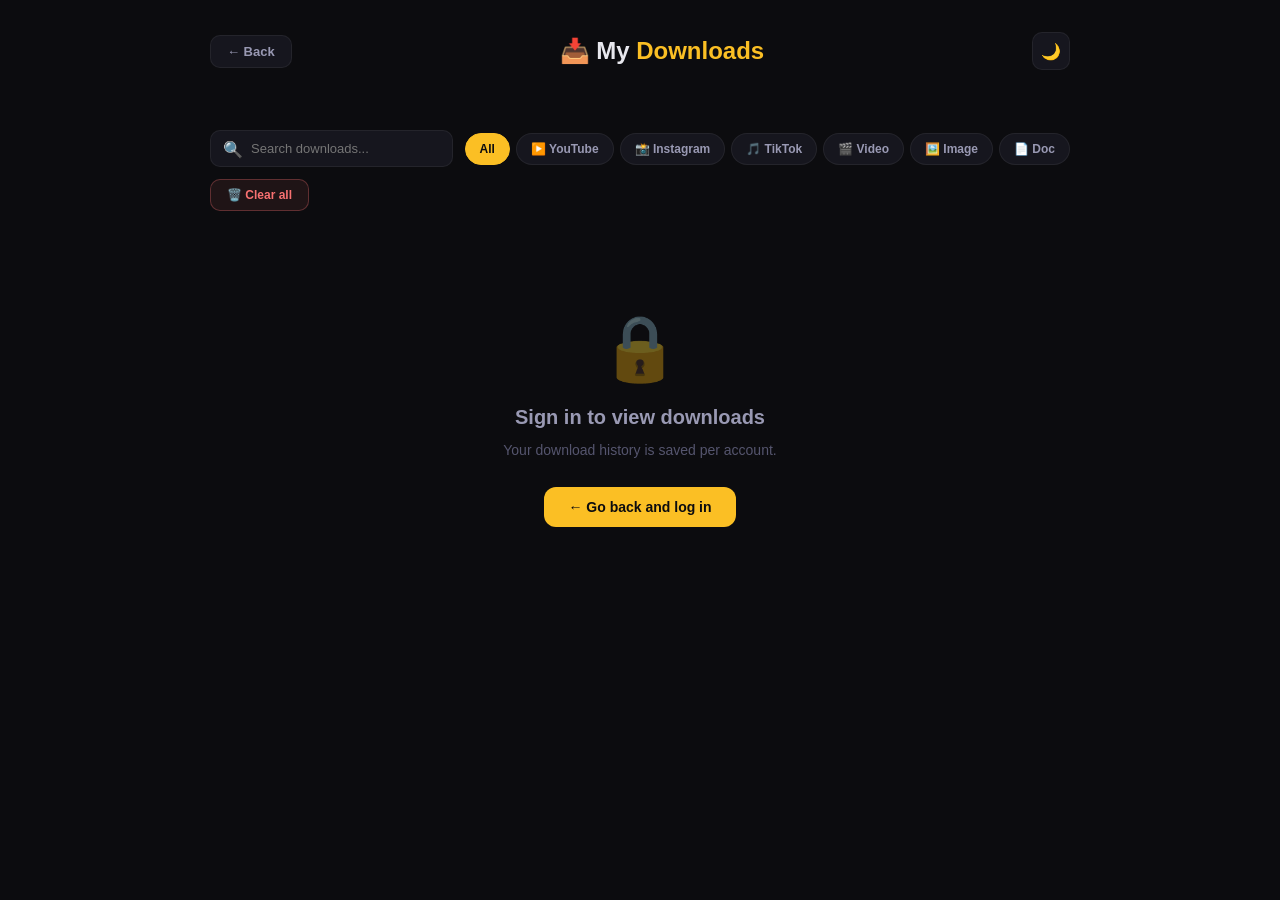
==== frontend/templates/downloads.html @ 3c6f017b "Create downloads.html" ====
<!DOCTYPE html>
<html lang="en" data-theme="dark">
<head>
<meta charset="UTF-8"/>
<meta name="viewport" content="width=device-width, initial-scale=1.0"/>
<title>My Downloads — Smart Media Fetcher</title>
<link rel="preconnect" href="https://fonts.googleapis.com"/>
<link href="https://fonts.googleapis.com/css2?family=Cabinet+Grotesk:wght@400;500;700;800;900&family=JetBrains+Mono:wght@300;400;500&display=swap" rel="stylesheet"/>
<style>
:root{--bg:#0c0c0f;--bg2:#111116;--surface:#16161e;--card:#1a1a24;--border:rgba(255,255,255,0.06);--border-hi:rgba(255,200,70,0.3);--amber:#fbbf24;--amber-dim:rgba(251,191,36,0.12);--blue:#38bdf8;--green:#34d399;--red:#f87171;--text:#e8e8ee;--text-2:#9999b3;--text-3:#55556e;--radius:16px;}
[data-theme="light"]{--bg:#f5f5f8;--bg2:#ebebf0;--surface:#ffffff;--card:#fafafa;--border:rgba(0,0,0,0.08);--text:#1a1a2e;--text-2:#555570;--text-3:#aaaacc;}
*{margin:0;padding:0;box-sizing:border-box;}
body{background:var(--bg);color:var(--text);font-family:'Cabinet Grotesk',sans-serif;min-height:100vh;}
.wrapper{max-width:900px;margin:0 auto;padding:32px 20px;}
.page-header{display:flex;align-items:center;justify-content:space-between;margin-bottom:32px;}
.back-btn{display:flex;align-items:center;gap:8px;padding:8px 16px;border-radius:10px;border:1px solid var(--border);background:var(--surface);color:var(--text-2);cursor:pointer;font-size:13px;font-weight:600;font-family:'Cabinet Grotesk',sans-serif;text-decoration:none;transition:all 0.2s;}
.back-btn:hover{border-color:var(--amber);color:var(--amber);}
.page-title{font-size:24px;font-weight:800;}
.page-title span{color:var(--amber);}
.theme-btn{width:38px;height:38px;border-radius:10px;border:1px solid var(--border);background:var(--surface);color:var(--text-2);cursor:pointer;display:grid;place-items:center;font-size:16px;transition:all 0.2s;}
.theme-btn:hover{border-color:var(--amber);}
.stats-grid{display:grid;grid-template-columns:repeat(4,1fr);gap:12px;margin-bottom:28px;}
.stat-card{background:var(--card);border:1px solid var(--border);border-radius:var(--radius);padding:20px;text-align:center;transition:border-color 0.2s;}
.stat-card:hover{border-color:var(--border-hi);}
.stat-num{font-size:28px;font-weight:900;color:var(--amber);}
.stat-label{font-size:12px;color:var(--text-2);margin-top:4px;font-weight:600;}
.stat-icon{font-size:20px;margin-bottom:8px;}
.toolbar{display:flex;align-items:center;gap:12px;margin-bottom:20px;flex-wrap:wrap;}
.search-wrap{flex:1;min-width:200px;position:relative;}
.search-input{width:100%;padding:10px 14px 10px 40px;background:var(--surface);border:1px solid var(--border);border-radius:10px;color:var(--text);font-size:13px;font-family:'Cabinet Grotesk',sans-serif;outline:none;transition:border-color 0.2s;}
.search-input:focus{border-color:var(--amber);}
.search-icon{position:absolute;left:13px;top:50%;transform:translateY(-50%);color:var(--text-3);}
.filter-group{display:flex;gap:6px;flex-wrap:wrap;}
.filter-btn{padding:8px 14px;border-radius:100px;font-size:12px;font-weight:600;border:1px solid var(--border);background:var(--surface);color:var(--text-2);cursor:pointer;transition:all 0.2s;font-family:'Cabinet Grotesk',sans-serif;}
.filter-btn:hover{border-color:var(--amber);color:var(--amber);}
.filter-btn.active{background:var(--amber);border-color:var(--amber);color:#0c0c0f;}
.clear-btn{padding:8px 16px;border-radius:10px;font-size:12px;font-weight:600;border:1px solid rgba(248,113,113,0.3);background:rgba(248,113,113,0.08);color:var(--red);cursor:pointer;transition:all 0.2s;font-family:'Cabinet Grotesk',sans-serif;}
.clear-btn:hover{background:rgba(248,113,113,0.15);}
.dl-list{display:flex;flex-direction:column;gap:10px;}
.dl-card{background:var(--card);border:1px solid var(--border);border-radius:var(--radius);padding:16px 20px;display:flex;align-items:center;gap:16px;transition:all 0.2s;cursor:pointer;}
.dl-card:hover{border-color:var(--border-hi);transform:translateY(-1px);}
.dl-icon{width:48px;height:48px;border-radius:12px;background:var(--surface);border:1px solid var(--border);display:grid;place-items:center;font-size:22px;flex-shrink:0;}
.dl-info{flex:1;min-width:0;}
.dl-title{font-size:14px;font-weight:700;white-space:nowrap;overflow:hidden;text-overflow:ellipsis;margin-bottom:6px;}
.dl-meta{display:flex;align-items:center;gap:8px;flex-wrap:wrap;}
.dl-platform{font-size:11px;font-weight:700;color:var(--amber);background:var(--amber-dim);padding:3px 10px;border-radius:100px;}
.dl-time{font-size:11px;color:var(--text-3);}
.dl-url{font-size:11px;color:var(--text-3);margin-top:4px;white-space:nowrap;overflow:hidden;text-overflow:ellipsis;font-family:'JetBrains Mono',monospace;}
.dl-badge{font-size:10px;font-weight:700;padding:4px 10px;border-radius:100px;border:1px solid;flex-shrink:0;}
.dl-badge.video{color:#38bdf8;border-color:rgba(56,189,248,0.3);background:rgba(56,189,248,0.08);}
.dl-badge.audio{color:#a78bfa;border-color:rgba(167,139,250,0.3);background:rgba(167,139,250,0.08);}
.dl-badge.image{color:#34d399;border-color:rgba(52,211,153,0.3);background:rgba(52,211,153,0.08);}
.dl-badge.document{color:#fb923c;border-color:rgba(251,146,60,0.3);background:rgba(251,146,60,0.08);}
.dl-actions{display:flex;gap:8px;flex-shrink:0;}
.action-btn{width:36px;height:36px;border-radius:10px;border:1px solid var(--border);background:var(--surface);color:var(--text-2);cursor:pointer;display:grid;place-items:center;font-size:15px;transition:all 0.2s;}
.action-btn:hover{border-color:var(--amber);color:var(--amber);}
.action-btn.danger:hover{border-color:var(--red);color:var(--red);}
.empty{text-align:center;padding:80px 20px;}
.empty-icon{font-size:64px;margin-bottom:20px;opacity:0.4;}
.empty-title{font-size:20px;font-weight:800;color:var(--text-2);margin-bottom:10px;}
.empty-sub{font-size:14px;color:var(--text-3);line-height:1.7;margin-bottom:24px;}
.go-home{display:inline-flex;align-items:center;gap:8px;padding:12px 24px;border-radius:12px;background:var(--amber);color:#0c0c0f;font-size:14px;font-weight:700;text-decoration:none;transition:background 0.2s;}
.go-home:hover{background:#f59e0b;}
.pagination{display:flex;align-items:center;justify-content:center;gap:8px;margin-top:28px;}
.page-btn{width:36px;height:36px;border-radius:10px;border:1px solid var(--border);background:var(--surface);color:var(--text-2);cursor:pointer;display:grid;place-items:center;font-size:13px;font-weight:600;font-family:'Cabinet Grotesk',sans-serif;transition:all 0.2s;}
.page-btn:hover,.page-btn.active{border-color:var(--amber);color:var(--amber);}
.page-btn.active{background:var(--amber-dim);}
@media(max-width:600px){.stats-grid{grid-template-columns:repeat(2,1fr);}.toolbar{flex-direction:column;align-items:stretch;}.dl-card{flex-wrap:wrap;}}
</style>
</head>
<body>
<div class="wrapper">
  <div class="page-header">
    <a href="/" class="back-btn">← Back</a>
    <h1 class="page-title">📥 My <span>Downloads</span></h1>
    <button class="theme-btn" id="themeBtn">🌙</button>
  </div>
  <div class="stats-grid" id="statsGrid"></div>
  <div class="toolbar">
    <div class="search-wrap">
      <span class="search-icon">🔍</span>
      <input class="search-input" id="searchInput" placeholder="Search downloads..." oninput="applyFilters()"/>
    </div>
    <div class="filter-group">
      <button class="filter-btn active" onclick="setFilter('all',this)">All</button>
      <button class="filter-btn" onclick="setFilter('youtube',this)">▶️ YouTube</button>
      <button class="filter-btn" onclick="setFilter('instagram',this)">📸 Instagram</button>
      <button class="filter-btn" onclick="setFilter('tiktok',this)">🎵 TikTok</button>
      <button class="filter-btn" onclick="setFilter('video',this)">🎬 Video</button>
      <button class="filter-btn" onclick="setFilter('image',this)">🖼️ Image</button>
      <button class="filter-btn" onclick="setFilter('document',this)">📄 Doc</button>
    </div>
    <button class="clear-btn" onclick="clearAll()">🗑️ Clear all</button>
  </div>
  <div class="dl-list" id="dlList"></div>
  <div class="pagination" id="pagination"></div>
</div>
<script>
const ICONS={youtube:'▶️',instagram:'📸',tiktok:'🎵',twitter:'🐦',facebook:'📘',reddit:'🤖',vimeo:'🎬',pinterest:'📌',direct:'🔗',image:'🖼️',video:'🎬',audio:'🎵',document:'📄',unknown:'🔗'};
const PER_PAGE=10;
let currentPage=1,currentFilter='all',currentSearch='';
let isDark=localStorage.getItem('smf_theme')!=='light';
function applyTheme(){document.documentElement.setAttribute('data-theme',isDark?'dark':'light');document.getElementById('themeBtn').textContent=isDark?'🌙':'☀️';}
applyTheme();
document.getElementById('themeBtn').onclick=()=>{isDark=!isDark;localStorage.setItem('smf_theme',isDark?'dark':'light');applyTheme();};
function getHistoryKey(){const t=localStorage.getItem('smf_token');if(!t)return null;const u=localStorage.getItem('smf_user');if(u){try{const p=JSON.parse(u);return'smf_history_'+(p.username||p.email||'user').replace(/[^a-z0-9]/gi,'_');}catch(e){}}return'smf_history_user';}
function getHistory(){const k=getHistoryKey();if(!k)return[];return JSON.parse(localStorage.getItem(k)||'[]');}
function getBadge(i){const t=(i.media_type||i.platform||'').toLowerCase();if(t.includes('audio')||t.includes('mp3'))return'audio';if(t.includes('image')||t.includes('png')||t.includes('jpg'))return'image';if(t.includes('document')||t.includes('pdf'))return'document';return'video';}
function timeAgo(ts){const s=Math.floor((Date.now()-ts)/1000);if(s<60)return'Just now';if(s<3600)return Math.floor(s/60)+'m ago';if(s<86400)return Math.floor(s/3600)+'h ago';if(s<604800)return Math.floor(s/86400)+'d ago';return new Date(ts).toLocaleDateString();}
function formatSize(b){if(!b||b===0)return'';if(b<1024*1024)return(b/1024).toFixed(1)+' KB';return(b/(1024*1024)).toFixed(1)+' MB';}
function setFilter(f,btn){currentFilter=f;currentPage=1;document.querySelectorAll('.filter-btn').forEach(b=>b.classList.remove('active'));btn.classList.add('active');render();}
function applyFilters(){currentSearch=document.getElementById('searchInput').value.toLowerCase();currentPage=1;render();}
function clearAll(){if(!confirm('Clear all download history?'))return;const k=getHistoryKey();if(k)localStorage.setItem(k,'[]');render();}
function deleteItem(index){const k=getHistoryKey();if(!k)return;const items=getHistory();items.splice(index,1);localStorage.setItem(k,JSON.stringify(items));render();}
function refetch(url){window.location.href='/?url='+encodeURIComponent(url);}
function renderStats(items){const total=items.length,videos=items.filter(i=>getBadge(i)==='video').length,images=items.filter(i=>getBadge(i)==='image').length,docs=items.filter(i=>getBadge(i)==='document').length;document.getElementById('statsGrid').innerHTML=`<div class="stat-card"><div class="stat-icon">📦</div><div class="stat-num">${total}</div><div class="stat-label">Total</div></div><div class="stat-card"><div class="stat-icon">🎬</div><div class="stat-num">${videos}</div><div class="stat-label">Videos</div></div><div class="stat-card"><div class="stat-icon">🖼️</div><div class="stat-num">${images}</div><div class="stat-label">Images</div></div><div class="stat-card"><div class="stat-icon">📄</div><div class="stat-num">${docs}</div><div class="stat-label">Documents</div></div>`;}
function render(){
  const token=localStorage.getItem('smf_token');
  const list=document.getElementById('dlList');
  const pages=document.getElementById('pagination');
  if(!token){list.innerHTML='<div class="empty"><div class="empty-icon">🔒</div><div class="empty-title">Sign in to view downloads</div><div class="empty-sub">Your download history is saved per account.</div><a href="/" class="go-home">← Go back and log in</a></div>';pages.innerHTML='';document.getElementById('statsGrid').innerHTML='';return;}
  let items=getHistory();
  renderStats(items);
  if(currentFilter!=='all')items=items.filter(i=>{const p=(i.platform||'').toLowerCase();if(currentFilter==='video')return getBadge(i)==='video';if(currentFilter==='image')return getBadge(i)==='image';if(currentFilter==='document')return getBadge(i)==='document';return p.includes(currentFilter);});
  if(currentSearch)items=items.filter(i=>(i.title||i.url||'').toLowerCase().includes(currentSearch)||(i.platform||'').toLowerCase().includes(currentSearch));
  if(items.length===0){list.innerHTML='<div class="empty"><div class="empty-icon">📭</div><div class="empty-title">'+(currentSearch?'No results found':'No downloads yet')+'</div><div class="empty-sub">'+(currentSearch?'Try a different search term.':'Start downloading and your history appears here.')+'</div><a href="/" class="go-home">↓ Start Downloading</a></div>';pages.innerHTML='';return;}
  const totalPages=Math.ceil(items.length/PER_PAGE);
  const start=(currentPage-1)*PER_PAGE;
  const pageItems=items.slice(start,start+PER_PAGE);
  list.innerHTML=pageItems.map((item,i)=>{
    const ri=start+i;
    const platform=(item.platform||'unknown').toLowerCase();
    const icon=ICONS[platform]||ICONS[getBadge(item)]||'🔗';
    const badge=getBadge(item);
    const title=item.title||item.url?.split('/').pop()||'Unknown';
    const size=formatSize(item.file_size);
    const url=(item.url||'').replace(/^https?:\/\/(www\.)?/,'').substring(0,60);
    const safeUrl=(item.url||'').replace(/'/g,"\\'");
    return`<div class="dl-card" onclick="refetch('${safeUrl}')"><div class="dl-icon">${icon}</div><div class="dl-info"><div class="dl-title" title="${title}">${title}</div><div class="dl-meta"><span class="dl-platform">${platform}</span><span class="dl-time">${timeAgo(item.time)}</span>${size?`<span class="dl-time">${size}</span>`:''}</div><div class="dl-url">${url}</div></div><span class="dl-badge ${badge}">${badge.toUpperCase()}</span><div class="dl-actions"><button class="action-btn" title="Re-fetch" onclick="event.stopPropagation();refetch('${safeUrl}')">↩</button><button class="action-btn danger" title="Delete" onclick="event.stopPropagation();deleteItem(${ri})">🗑️</button></div></div>`;
  }).join('');
  if(totalPages>1){let h='';if(currentPage>1)h+=`<button class="page-btn" onclick="goPage(${currentPage-1})">←</button>`;for(let p=1;p<=totalPages;p++)h+=`<button class="page-btn ${p===currentPage?'active':''}" onclick="goPage(${p})">${p}</button>`;if(currentPage<totalPages)h+=`<button class="page-btn" onclick="goPage(${currentPage+1})">→</button>`;pages.innerHTML=h;}else pages.innerHTML='';
}
function goPage(p){currentPage=p;render();window.scrollTo({top:0,behavior:'smooth'});}
render();
</script>
</body>
</html>
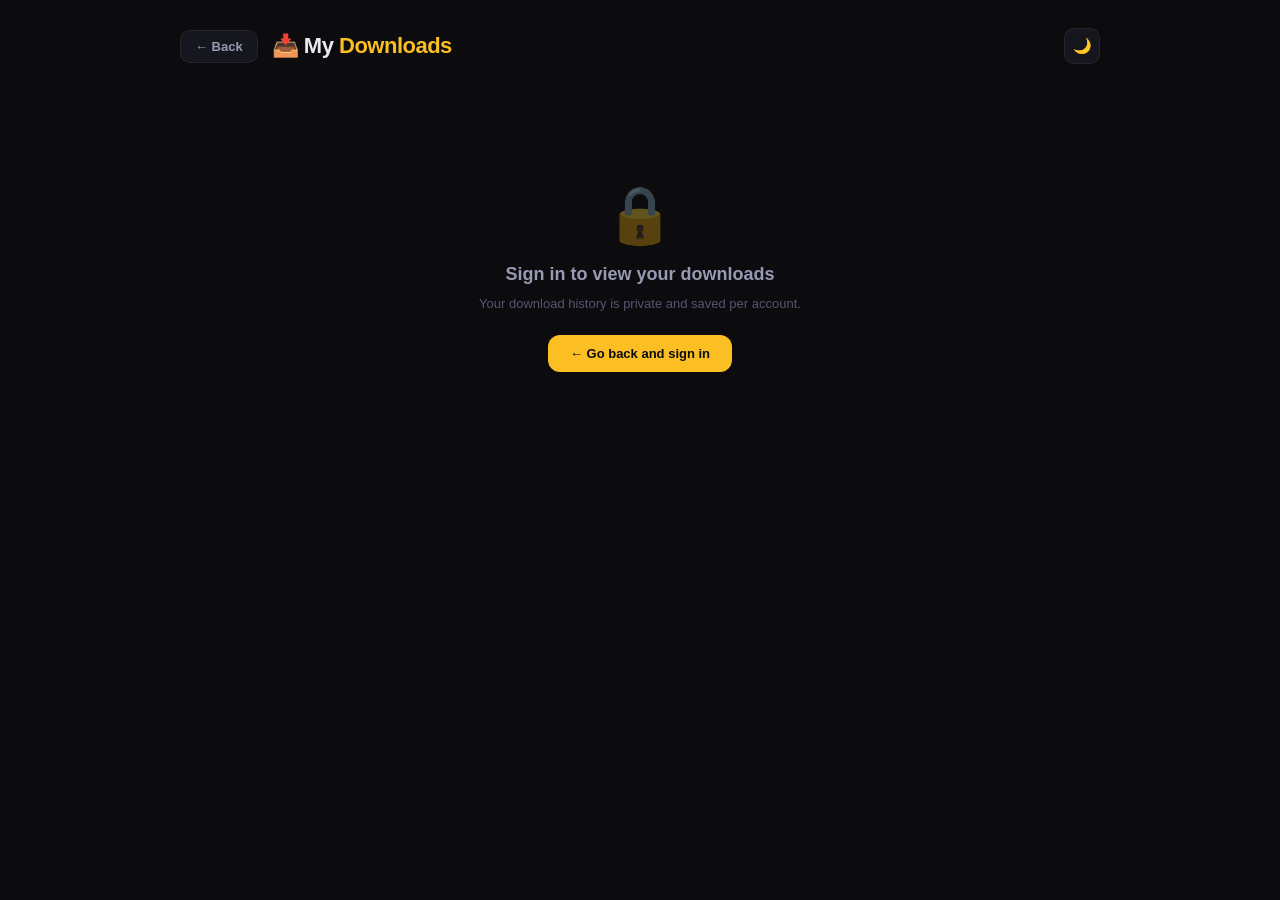
==== commit 178de6d4: "Update downloads.html" ====
--- a/frontend/templates/downloads.html
+++ b/frontend/templates/downloads.html
@@ -7,126 +7,454 @@
 <link rel="preconnect" href="https://fonts.googleapis.com"/>
 <link href="https://fonts.googleapis.com/css2?family=Cabinet+Grotesk:wght@400;500;700;800;900&family=JetBrains+Mono:wght@300;400;500&display=swap" rel="stylesheet"/>
 <style>
-:root{--bg:#0c0c0f;--bg2:#111116;--surface:#16161e;--card:#1a1a24;--border:rgba(255,255,255,0.06);--border-hi:rgba(255,200,70,0.3);--amber:#fbbf24;--amber-dim:rgba(251,191,36,0.12);--blue:#38bdf8;--green:#34d399;--red:#f87171;--text:#e8e8ee;--text-2:#9999b3;--text-3:#55556e;--radius:16px;}
-[data-theme="light"]{--bg:#f5f5f8;--bg2:#ebebf0;--surface:#ffffff;--card:#fafafa;--border:rgba(0,0,0,0.08);--text:#1a1a2e;--text-2:#555570;--text-3:#aaaacc;}
+:root{
+  --bg:#0c0c0f;--bg2:#111116;--surface:#16161e;--card:#1a1a24;
+  --border:rgba(255,255,255,0.06);--border-hi:rgba(255,200,70,0.3);
+  --amber:#fbbf24;--amber-dim:rgba(251,191,36,0.12);
+  --blue:#38bdf8;--blue-dim:rgba(56,189,248,0.1);
+  --green:#34d399;--green-dim:rgba(52,211,153,0.1);
+  --red:#f87171;--red-dim:rgba(248,113,113,0.1);
+  --purple:#a78bfa;--purple-dim:rgba(167,139,250,0.1);
+  --orange:#fb923c;--orange-dim:rgba(251,146,60,0.1);
+  --text:#e8e8ee;--text-2:#9999b3;--text-3:#55556e;
+  --radius:16px;--radius-sm:10px;
+}
+[data-theme="light"]{
+  --bg:#f5f5f8;--bg2:#ebebf0;--surface:#ffffff;--card:#fafafa;
+  --border:rgba(0,0,0,0.08);--border-hi:rgba(217,119,6,0.3);
+  --text:#1a1a2e;--text-2:#555570;--text-3:#aaaacc;
+}
 *{margin:0;padding:0;box-sizing:border-box;}
 body{background:var(--bg);color:var(--text);font-family:'Cabinet Grotesk',sans-serif;min-height:100vh;}
-.wrapper{max-width:900px;margin:0 auto;padding:32px 20px;}
-.page-header{display:flex;align-items:center;justify-content:space-between;margin-bottom:32px;}
-.back-btn{display:flex;align-items:center;gap:8px;padding:8px 16px;border-radius:10px;border:1px solid var(--border);background:var(--surface);color:var(--text-2);cursor:pointer;font-size:13px;font-weight:600;font-family:'Cabinet Grotesk',sans-serif;text-decoration:none;transition:all 0.2s;}
+.wrapper{max-width:960px;margin:0 auto;padding:28px 20px 60px;}
+
+/* ── Header ── */
+.page-header{display:flex;align-items:center;justify-content:space-between;margin-bottom:28px;}
+.header-left{display:flex;align-items:center;gap:14px;}
+.back-btn{display:flex;align-items:center;gap:6px;padding:8px 14px;border-radius:var(--radius-sm);border:1px solid var(--border);background:var(--surface);color:var(--text-2);cursor:pointer;font-size:13px;font-weight:600;font-family:'Cabinet Grotesk',sans-serif;text-decoration:none;transition:all 0.2s;}
 .back-btn:hover{border-color:var(--amber);color:var(--amber);}
-.page-title{font-size:24px;font-weight:800;}
+.page-title{font-size:22px;font-weight:900;letter-spacing:-0.5px;}
 .page-title span{color:var(--amber);}
-.theme-btn{width:38px;height:38px;border-radius:10px;border:1px solid var(--border);background:var(--surface);color:var(--text-2);cursor:pointer;display:grid;place-items:center;font-size:16px;transition:all 0.2s;}
+.header-right{display:flex;align-items:center;gap:10px;}
+.theme-btn{width:36px;height:36px;border-radius:var(--radius-sm);border:1px solid var(--border);background:var(--surface);color:var(--text-2);cursor:pointer;display:grid;place-items:center;font-size:15px;transition:all 0.2s;}
 .theme-btn:hover{border-color:var(--amber);}
-.stats-grid{display:grid;grid-template-columns:repeat(4,1fr);gap:12px;margin-bottom:28px;}
-.stat-card{background:var(--card);border:1px solid var(--border);border-radius:var(--radius);padding:20px;text-align:center;transition:border-color 0.2s;}
+
+/* ── Stats Grid ── */
+.stats-grid{display:grid;grid-template-columns:repeat(4,1fr);gap:12px;margin-bottom:20px;}
+.stat-card{background:var(--card);border:1px solid var(--border);border-radius:var(--radius);padding:18px 20px;position:relative;overflow:hidden;transition:border-color 0.2s;}
 .stat-card:hover{border-color:var(--border-hi);}
-.stat-num{font-size:28px;font-weight:900;color:var(--amber);}
-.stat-label{font-size:12px;color:var(--text-2);margin-top:4px;font-weight:600;}
-.stat-icon{font-size:20px;margin-bottom:8px;}
-.toolbar{display:flex;align-items:center;gap:12px;margin-bottom:20px;flex-wrap:wrap;}
-.search-wrap{flex:1;min-width:200px;position:relative;}
-.search-input{width:100%;padding:10px 14px 10px 40px;background:var(--surface);border:1px solid var(--border);border-radius:10px;color:var(--text);font-size:13px;font-family:'Cabinet Grotesk',sans-serif;outline:none;transition:border-color 0.2s;}
+.stat-card::before{content:'';position:absolute;top:0;left:0;right:0;height:2px;}
+.stat-card.s-total::before{background:var(--amber);}
+.stat-card.s-video::before{background:var(--blue);}
+.stat-card.s-image::before{background:var(--green);}
+.stat-card.s-size::before{background:var(--purple);}
+.stat-icon{font-size:22px;margin-bottom:10px;}
+.stat-num{font-size:26px;font-weight:900;letter-spacing:-1px;margin-bottom:2px;}
+.stat-label{font-size:11px;font-weight:700;color:var(--text-2);text-transform:uppercase;letter-spacing:0.5px;}
+.stat-change{font-size:11px;margin-top:6px;font-weight:600;}
+.stat-change.up{color:var(--green);}
+.stat-change.neutral{color:var(--text-3);}
+
+/* ── Chart ── */
+.chart-card{background:var(--card);border:1px solid var(--border);border-radius:var(--radius);padding:20px 24px;margin-bottom:20px;}
+.chart-header{display:flex;align-items:center;justify-content:space-between;margin-bottom:16px;}
+.chart-title{font-size:14px;font-weight:700;}
+.chart-legend{display:flex;align-items:center;gap:14px;}
+.legend-item{display:flex;align-items:center;gap:6px;font-size:12px;color:var(--text-2);}
+.legend-dot{width:8px;height:8px;border-radius:50%;}
+.chart-wrap{position:relative;height:130px;display:flex;align-items:flex-end;gap:6px;padding-bottom:24px;}
+.chart-bar-group{flex:1;display:flex;align-items:flex-end;gap:2px;position:relative;}
+.chart-bar{border-radius:4px 4px 0 0;transition:opacity 0.2s;cursor:pointer;min-height:4px;}
+.chart-bar:hover{opacity:0.8;}
+.chart-bar.video-bar{background:var(--blue);}
+.chart-bar.total-bar{background:var(--amber);opacity:0.4;}
+.chart-day{position:absolute;bottom:-20px;left:50%;transform:translateX(-50%);font-size:10px;color:var(--text-3);white-space:nowrap;}
+.chart-yaxis{position:absolute;left:0;top:0;bottom:24px;display:flex;flex-direction:column;justify-content:space-between;width:28px;}
+.chart-ylabel{font-size:10px;color:var(--text-3);text-align:right;}
+.chart-inner{flex:1;display:flex;align-items:flex-end;gap:6px;padding-bottom:24px;position:relative;border-left:1px solid var(--border);border-bottom:1px solid var(--border);}
+
+/* ── Toolbar ── */
+.toolbar{background:var(--card);border:1px solid var(--border);border-radius:var(--radius);padding:16px 20px;margin-bottom:16px;}
+.search-row{display:flex;gap:10px;margin-bottom:14px;}
+.search-wrap{flex:1;position:relative;}
+.search-icon{position:absolute;left:13px;top:50%;transform:translateY(-50%);font-size:14px;color:var(--text-3);}
+.search-input{width:100%;padding:10px 14px 10px 38px;background:var(--surface);border:1px solid var(--border);border-radius:var(--radius-sm);color:var(--text);font-size:13px;font-family:'Cabinet Grotesk',sans-serif;outline:none;transition:border-color 0.2s;}
 .search-input:focus{border-color:var(--amber);}
-.search-icon{position:absolute;left:13px;top:50%;transform:translateY(-50%);color:var(--text-3);}
-.filter-group{display:flex;gap:6px;flex-wrap:wrap;}
-.filter-btn{padding:8px 14px;border-radius:100px;font-size:12px;font-weight:600;border:1px solid var(--border);background:var(--surface);color:var(--text-2);cursor:pointer;transition:all 0.2s;font-family:'Cabinet Grotesk',sans-serif;}
-.filter-btn:hover{border-color:var(--amber);color:var(--amber);}
-.filter-btn.active{background:var(--amber);border-color:var(--amber);color:#0c0c0f;}
-.clear-btn{padding:8px 16px;border-radius:10px;font-size:12px;font-weight:600;border:1px solid rgba(248,113,113,0.3);background:rgba(248,113,113,0.08);color:var(--red);cursor:pointer;transition:all 0.2s;font-family:'Cabinet Grotesk',sans-serif;}
+.search-input::placeholder{color:var(--text-3);}
+.sort-select{padding:10px 14px;background:var(--surface);border:1px solid var(--border);border-radius:var(--radius-sm);color:var(--text);font-size:13px;font-family:'Cabinet Grotesk',sans-serif;outline:none;cursor:pointer;min-width:160px;}
+.sort-select:focus{border-color:var(--amber);}
+.filter-row{display:flex;align-items:center;gap:6px;flex-wrap:wrap;}
+.filter-label{font-size:11px;font-weight:700;color:var(--text-3);text-transform:uppercase;letter-spacing:0.5px;margin-right:4px;}
+.filter-chip{padding:6px 13px;border-radius:100px;font-size:12px;font-weight:600;border:1px solid var(--border);background:var(--surface);color:var(--text-2);cursor:pointer;transition:all 0.2s;font-family:'Cabinet Grotesk',sans-serif;white-space:nowrap;}
+.filter-chip:hover{border-color:var(--amber);color:var(--amber);}
+.filter-chip.active{background:var(--amber);border-color:var(--amber);color:#0c0c0f;}
+.filter-chip .count{opacity:0.7;font-size:11px;}
+
+/* ── Results bar ── */
+.results-bar{display:flex;align-items:center;justify-content:space-between;margin-bottom:12px;padding:0 4px;}
+.results-count{font-size:13px;color:var(--text-2);}
+.results-count strong{color:var(--text);font-weight:700;}
+.clear-btn{font-size:12px;font-weight:600;color:var(--red);background:var(--red-dim);border:1px solid rgba(248,113,113,0.2);border-radius:8px;padding:6px 12px;cursor:pointer;transition:all 0.2s;font-family:'Cabinet Grotesk',sans-serif;}
 .clear-btn:hover{background:rgba(248,113,113,0.15);}
-.dl-list{display:flex;flex-direction:column;gap:10px;}
-.dl-card{background:var(--card);border:1px solid var(--border);border-radius:var(--radius);padding:16px 20px;display:flex;align-items:center;gap:16px;transition:all 0.2s;cursor:pointer;}
+
+/* ── Download Cards ── */
+.dl-list{display:flex;flex-direction:column;gap:8px;}
+.dl-card{background:var(--card);border:1px solid var(--border);border-radius:var(--radius);padding:0;overflow:hidden;transition:all 0.2s;cursor:pointer;}
 .dl-card:hover{border-color:var(--border-hi);transform:translateY(-1px);}
-.dl-icon{width:48px;height:48px;border-radius:12px;background:var(--surface);border:1px solid var(--border);display:grid;place-items:center;font-size:22px;flex-shrink:0;}
-.dl-info{flex:1;min-width:0;}
-.dl-title{font-size:14px;font-weight:700;white-space:nowrap;overflow:hidden;text-overflow:ellipsis;margin-bottom:6px;}
-.dl-meta{display:flex;align-items:center;gap:8px;flex-wrap:wrap;}
-.dl-platform{font-size:11px;font-weight:700;color:var(--amber);background:var(--amber-dim);padding:3px 10px;border-radius:100px;}
+.dl-card-inner{display:flex;align-items:center;gap:14px;padding:14px 18px;}
+.dl-thumb{width:46px;height:46px;border-radius:12px;background:var(--surface);border:1px solid var(--border);display:grid;place-items:center;font-size:20px;flex-shrink:0;position:relative;}
+.dl-thumb .platform-dot{position:absolute;bottom:-3px;right:-3px;width:16px;height:16px;border-radius:50%;border:2px solid var(--card);display:grid;place-items:center;font-size:8px;}
+.dl-content{flex:1;min-width:0;}
+.dl-title{font-size:13px;font-weight:700;white-space:nowrap;overflow:hidden;text-overflow:ellipsis;margin-bottom:5px;}
+.dl-meta-row{display:flex;align-items:center;gap:8px;flex-wrap:wrap;}
+.platform-badge{font-size:10px;font-weight:700;padding:3px 9px;border-radius:100px;background:var(--amber-dim);color:var(--amber);}
+.type-badge{font-size:10px;font-weight:700;padding:3px 9px;border-radius:100px;border:1px solid;}
+.type-badge.video{color:var(--blue);border-color:rgba(56,189,248,0.3);background:var(--blue-dim);}
+.type-badge.audio{color:var(--purple);border-color:rgba(167,139,250,0.3);background:var(--purple-dim);}
+.type-badge.image{color:var(--green);border-color:rgba(52,211,153,0.3);background:var(--green-dim);}
+.type-badge.document{color:var(--orange);border-color:rgba(251,146,60,0.3);background:var(--orange-dim);}
 .dl-time{font-size:11px;color:var(--text-3);}
-.dl-url{font-size:11px;color:var(--text-3);margin-top:4px;white-space:nowrap;overflow:hidden;text-overflow:ellipsis;font-family:'JetBrains Mono',monospace;}
-.dl-badge{font-size:10px;font-weight:700;padding:4px 10px;border-radius:100px;border:1px solid;flex-shrink:0;}
-.dl-badge.video{color:#38bdf8;border-color:rgba(56,189,248,0.3);background:rgba(56,189,248,0.08);}
-.dl-badge.audio{color:#a78bfa;border-color:rgba(167,139,250,0.3);background:rgba(167,139,250,0.08);}
-.dl-badge.image{color:#34d399;border-color:rgba(52,211,153,0.3);background:rgba(52,211,153,0.08);}
-.dl-badge.document{color:#fb923c;border-color:rgba(251,146,60,0.3);background:rgba(251,146,60,0.08);}
-.dl-actions{display:flex;gap:8px;flex-shrink:0;}
-.action-btn{width:36px;height:36px;border-radius:10px;border:1px solid var(--border);background:var(--surface);color:var(--text-2);cursor:pointer;display:grid;place-items:center;font-size:15px;transition:all 0.2s;}
-.action-btn:hover{border-color:var(--amber);color:var(--amber);}
-.action-btn.danger:hover{border-color:var(--red);color:var(--red);}
-.empty{text-align:center;padding:80px 20px;}
-.empty-icon{font-size:64px;margin-bottom:20px;opacity:0.4;}
-.empty-title{font-size:20px;font-weight:800;color:var(--text-2);margin-bottom:10px;}
-.empty-sub{font-size:14px;color:var(--text-3);line-height:1.7;margin-bottom:24px;}
-.go-home{display:inline-flex;align-items:center;gap:8px;padding:12px 24px;border-radius:12px;background:var(--amber);color:#0c0c0f;font-size:14px;font-weight:700;text-decoration:none;transition:background 0.2s;}
-.go-home:hover{background:#f59e0b;}
-.pagination{display:flex;align-items:center;justify-content:center;gap:8px;margin-top:28px;}
-.page-btn{width:36px;height:36px;border-radius:10px;border:1px solid var(--border);background:var(--surface);color:var(--text-2);cursor:pointer;display:grid;place-items:center;font-size:13px;font-weight:600;font-family:'Cabinet Grotesk',sans-serif;transition:all 0.2s;}
-.page-btn:hover,.page-btn.active{border-color:var(--amber);color:var(--amber);}
-.page-btn.active{background:var(--amber-dim);}
-@media(max-width:600px){.stats-grid{grid-template-columns:repeat(2,1fr);}.toolbar{flex-direction:column;align-items:stretch;}.dl-card{flex-wrap:wrap;}}
+.dl-size{font-size:11px;color:var(--text-3);font-family:'JetBrains Mono',monospace;}
+.dl-progress{height:3px;background:var(--border);margin:0 18px 0;border-radius:100px;overflow:hidden;}
+.dl-progress-fill{height:100%;background:linear-gradient(90deg,var(--amber),var(--green));border-radius:100px;width:100%;}
+.dl-url{font-size:10px;color:var(--text-3);font-family:'JetBrains Mono',monospace;white-space:nowrap;overflow:hidden;text-overflow:ellipsis;margin-top:3px;}
+.dl-actions{display:flex;gap:6px;flex-shrink:0;}
+.act-btn{width:32px;height:32px;border-radius:8px;border:1px solid var(--border);background:var(--surface);color:var(--text-2);cursor:pointer;display:grid;place-items:center;font-size:13px;transition:all 0.2s;}
+.act-btn:hover{border-color:var(--amber);color:var(--amber);}
+.act-btn.del:hover{border-color:var(--red);color:var(--red);}
+
+/* ── Empty / Login ── */
+.empty{text-align:center;padding:70px 20px;}
+.empty-icon{font-size:56px;margin-bottom:16px;opacity:0.35;}
+.empty-title{font-size:18px;font-weight:800;color:var(--text-2);margin-bottom:8px;}
+.empty-sub{font-size:13px;color:var(--text-3);line-height:1.7;margin-bottom:20px;}
+.cta-btn{display:inline-flex;align-items:center;gap:8px;padding:11px 22px;border-radius:12px;background:var(--amber);color:#0c0c0f;font-size:13px;font-weight:700;text-decoration:none;transition:background 0.2s;}
+.cta-btn:hover{background:#f59e0b;}
+
+/* ── Pagination ── */
+.pagination{display:flex;align-items:center;justify-content:center;gap:6px;margin-top:24px;}
+.pg-btn{width:34px;height:34px;border-radius:var(--radius-sm);border:1px solid var(--border);background:var(--surface);color:var(--text-2);cursor:pointer;display:grid;place-items:center;font-size:12px;font-weight:600;font-family:'Cabinet Grotesk',sans-serif;transition:all 0.2s;}
+.pg-btn:hover,.pg-btn.active{border-color:var(--amber);color:var(--amber);}
+.pg-btn.active{background:var(--amber-dim);}
+.pg-info{font-size:12px;color:var(--text-3);padding:0 8px;}
+
+@media(max-width:640px){
+  .stats-grid{grid-template-columns:repeat(2,1fr);}
+  .search-row{flex-direction:column;}
+  .sort-select{width:100%;}
+  .dl-card-inner{flex-wrap:wrap;}
+  .chart-card{display:none;}
+}
 </style>
 </head>
 <body>
 <div class="wrapper">
+
+  <!-- Header -->
   <div class="page-header">
-    <a href="/" class="back-btn">← Back</a>
-    <h1 class="page-title">📥 My <span>Downloads</span></h1>
-    <button class="theme-btn" id="themeBtn">🌙</button>
+    <div class="header-left">
+      <a href="/" class="back-btn">← Back</a>
+      <h1 class="page-title">📥 My <span>Downloads</span></h1>
+    </div>
+    <div class="header-right">
+      <button class="theme-btn" id="themeBtn">🌙</button>
+    </div>
   </div>
+
+  <!-- Stats -->
   <div class="stats-grid" id="statsGrid"></div>
+
+  <!-- Weekly Chart -->
+  <div class="chart-card" id="chartCard">
+    <div class="chart-header">
+      <div class="chart-title">Downloads this week</div>
+      <div class="chart-legend">
+        <div class="legend-item"><div class="legend-dot" style="background:var(--amber)"></div>Total</div>
+        <div class="legend-item"><div class="legend-dot" style="background:var(--blue)"></div>Videos</div>
+      </div>
+    </div>
+    <div style="display:flex;gap:8px;">
+      <div class="chart-yaxis" id="yAxis"></div>
+      <div class="chart-inner" id="chartInner"></div>
+    </div>
+  </div>
+
+  <!-- Toolbar -->
   <div class="toolbar">
-    <div class="search-wrap">
-      <span class="search-icon">🔍</span>
-      <input class="search-input" id="searchInput" placeholder="Search downloads..." oninput="applyFilters()"/>
-    </div>
-    <div class="filter-group">
-      <button class="filter-btn active" onclick="setFilter('all',this)">All</button>
-      <button class="filter-btn" onclick="setFilter('youtube',this)">▶️ YouTube</button>
-      <button class="filter-btn" onclick="setFilter('instagram',this)">📸 Instagram</button>
-      <button class="filter-btn" onclick="setFilter('tiktok',this)">🎵 TikTok</button>
-      <button class="filter-btn" onclick="setFilter('video',this)">🎬 Video</button>
-      <button class="filter-btn" onclick="setFilter('image',this)">🖼️ Image</button>
-      <button class="filter-btn" onclick="setFilter('document',this)">📄 Doc</button>
-    </div>
-    <button class="clear-btn" onclick="clearAll()">🗑️ Clear all</button>
+    <div class="search-row">
+      <div class="search-wrap">
+        <span class="search-icon">🔍</span>
+        <input class="search-input" id="searchInput" placeholder="Search by title, URL or platform..." oninput="applyFilters()"/>
+      </div>
+      <select class="sort-select" id="sortSelect" onchange="applyFilters()">
+        <option value="newest">↓ Newest first</option>
+        <option value="oldest">↑ Oldest first</option>
+        <option value="largest">⬆ Largest file</option>
+        <option value="smallest">⬇ Smallest file</option>
+        <option value="platform">📋 By platform</option>
+      </select>
+    </div>
+    <div class="filter-row">
+      <span class="filter-label">Filter:</span>
+      <button class="filter-chip active" data-filter="all" onclick="setFilter('all',this)">All <span class="count" id="cnt-all"></span></button>
+      <button class="filter-chip" data-filter="youtube" onclick="setFilter('youtube',this)">▶️ YouTube <span class="count" id="cnt-youtube"></span></button>
+      <button class="filter-chip" data-filter="instagram" onclick="setFilter('instagram',this)">📸 Instagram <span class="count" id="cnt-instagram"></span></button>
+      <button class="filter-chip" data-filter="tiktok" onclick="setFilter('tiktok',this)">🎵 TikTok <span class="count" id="cnt-tiktok"></span></button>
+      <button class="filter-chip" data-filter="video" onclick="setFilter('video',this)">🎬 Video <span class="count" id="cnt-video"></span></button>
+      <button class="filter-chip" data-filter="image" onclick="setFilter('image',this)">🖼️ Image <span class="count" id="cnt-image"></span></button>
+      <button class="filter-chip" data-filter="document" onclick="setFilter('document',this)">📄 Doc <span class="count" id="cnt-document"></span></button>
+    </div>
   </div>
+
+  <!-- Results bar -->
+  <div class="results-bar">
+    <div class="results-count" id="resultsCount"></div>
+    <button class="clear-btn" onclick="clearAll()">🗑️ Clear all history</button>
+  </div>
+
+  <!-- List -->
   <div class="dl-list" id="dlList"></div>
+
+  <!-- Pagination -->
   <div class="pagination" id="pagination"></div>
+
 </div>
+
 <script>
 const ICONS={youtube:'▶️',instagram:'📸',tiktok:'🎵',twitter:'🐦',facebook:'📘',reddit:'🤖',vimeo:'🎬',pinterest:'📌',direct:'🔗',image:'🖼️',video:'🎬',audio:'🎵',document:'📄',unknown:'🔗'};
 const PER_PAGE=10;
-let currentPage=1,currentFilter='all',currentSearch='';
+let currentPage=1,currentFilter='all',currentSearch='',currentSort='newest';
 let isDark=localStorage.getItem('smf_theme')!=='light';
-function applyTheme(){document.documentElement.setAttribute('data-theme',isDark?'dark':'light');document.getElementById('themeBtn').textContent=isDark?'🌙':'☀️';}
+
+function applyTheme(){
+  document.documentElement.setAttribute('data-theme',isDark?'dark':'light');
+  document.getElementById('themeBtn').textContent=isDark?'🌙':'☀️';
+}
 applyTheme();
 document.getElementById('themeBtn').onclick=()=>{isDark=!isDark;localStorage.setItem('smf_theme',isDark?'dark':'light');applyTheme();};
-function getHistoryKey(){const t=localStorage.getItem('smf_token');if(!t)return null;const u=localStorage.getItem('smf_user');if(u){try{const p=JSON.parse(u);return'smf_history_'+(p.username||p.email||'user').replace(/[^a-z0-9]/gi,'_');}catch(e){}}return'smf_history_user';}
-function getHistory(){const k=getHistoryKey();if(!k)return[];return JSON.parse(localStorage.getItem(k)||'[]');}
-function getBadge(i){const t=(i.media_type||i.platform||'').toLowerCase();if(t.includes('audio')||t.includes('mp3'))return'audio';if(t.includes('image')||t.includes('png')||t.includes('jpg'))return'image';if(t.includes('document')||t.includes('pdf'))return'document';return'video';}
-function timeAgo(ts){const s=Math.floor((Date.now()-ts)/1000);if(s<60)return'Just now';if(s<3600)return Math.floor(s/60)+'m ago';if(s<86400)return Math.floor(s/3600)+'h ago';if(s<604800)return Math.floor(s/86400)+'d ago';return new Date(ts).toLocaleDateString();}
-function formatSize(b){if(!b||b===0)return'';if(b<1024*1024)return(b/1024).toFixed(1)+' KB';return(b/(1024*1024)).toFixed(1)+' MB';}
-function setFilter(f,btn){currentFilter=f;currentPage=1;document.querySelectorAll('.filter-btn').forEach(b=>b.classList.remove('active'));btn.classList.add('active');render();}
-function applyFilters(){currentSearch=document.getElementById('searchInput').value.toLowerCase();currentPage=1;render();}
-function clearAll(){if(!confirm('Clear all download history?'))return;const k=getHistoryKey();if(k)localStorage.setItem(k,'[]');render();}
-function deleteItem(index){const k=getHistoryKey();if(!k)return;const items=getHistory();items.splice(index,1);localStorage.setItem(k,JSON.stringify(items));render();}
+
+function getHistoryKey(){
+  const t=localStorage.getItem('smf_token');
+  if(!t)return null;
+  const u=localStorage.getItem('smf_user');
+  if(u){try{const p=JSON.parse(u);return'smf_history_'+(p.username||p.email||'user').replace(/[^a-z0-9]/gi,'_');}catch(e){}}
+  return'smf_history_user';
+}
+
+function getHistory(){
+  const k=getHistoryKey();
+  if(!k)return[];
+  return JSON.parse(localStorage.getItem(k)||'[]');
+}
+
+function getBadge(i){
+  const t=(i.media_type||i.platform||'').toLowerCase();
+  if(t.includes('audio')||t.includes('mp3'))return'audio';
+  if(t.includes('image')||t.includes('png')||t.includes('jpg'))return'image';
+  if(t.includes('document')||t.includes('pdf'))return'document';
+  return'video';
+}
+
+function timeAgo(ts){
+  const s=Math.floor((Date.now()-ts)/1000);
+  if(s<60)return'Just now';
+  if(s<3600)return Math.floor(s/60)+'m ago';
+  if(s<86400)return Math.floor(s/3600)+'h ago';
+  if(s<604800)return Math.floor(s/86400)+'d ago';
+  return new Date(ts).toLocaleDateString('en-US',{month:'short',day:'numeric'});
+}
+
+function formatSize(b){
+  if(!b||b===0)return'';
+  if(b<1024)return b+'B';
+  if(b<1024*1024)return(b/1024).toFixed(1)+'KB';
+  return(b/(1024*1024)).toFixed(1)+'MB';
+}
+
+function totalSize(items){
+  const total=items.reduce((s,i)=>s+(i.file_size||0),0);
+  if(total===0)return'—';
+  if(total<1024*1024)return(total/1024).toFixed(0)+' KB';
+  if(total<1024*1024*1024)return(total/(1024*1024)).toFixed(1)+' MB';
+  return(total/(1024*1024*1024)).toFixed(2)+' GB';
+}
+
+function setFilter(f,btn){
+  currentFilter=f;currentPage=1;
+  document.querySelectorAll('.filter-chip').forEach(b=>b.classList.remove('active'));
+  btn.classList.add('active');
+  renderList();
+}
+
+function applyFilters(){
+  currentSearch=document.getElementById('searchInput').value.toLowerCase();
+  currentSort=document.getElementById('sortSelect').value;
+  currentPage=1;
+  renderList();
+}
+
+function clearAll(){
+  if(!confirm('Clear all download history? This cannot be undone.'))return;
+  const k=getHistoryKey();
+  if(k)localStorage.setItem(k,'[]');
+  renderPage();
+}
+
+function deleteItem(idx){
+  const k=getHistoryKey();
+  if(!k)return;
+  const items=getHistory();
+  items.splice(idx,1);
+  localStorage.setItem(k,JSON.stringify(items));
+  renderPage();
+}
+
 function refetch(url){window.location.href='/?url='+encodeURIComponent(url);}
-function renderStats(items){const total=items.length,videos=items.filter(i=>getBadge(i)==='video').length,images=items.filter(i=>getBadge(i)==='image').length,docs=items.filter(i=>getBadge(i)==='document').length;document.getElementById('statsGrid').innerHTML=`<div class="stat-card"><div class="stat-icon">📦</div><div class="stat-num">${total}</div><div class="stat-label">Total</div></div><div class="stat-card"><div class="stat-icon">🎬</div><div class="stat-num">${videos}</div><div class="stat-label">Videos</div></div><div class="stat-card"><div class="stat-icon">🖼️</div><div class="stat-num">${images}</div><div class="stat-label">Images</div></div><div class="stat-card"><div class="stat-icon">📄</div><div class="stat-num">${docs}</div><div class="stat-label">Documents</div></div>`;}
-function render(){
-  const token=localStorage.getItem('smf_token');
+
+function renderStats(allItems){
+  const total=allItems.length;
+  const videos=allItems.filter(i=>getBadge(i)==='video').length;
+  const images=allItems.filter(i=>getBadge(i)==='image').length;
+  const size=totalSize(allItems);
+
+  // Count this week
+  const weekAgo=Date.now()-7*86400*1000;
+  const thisWeek=allItems.filter(i=>i.time>weekAgo).length;
+  const weekPct=total>0?Math.round((thisWeek/total)*100):0;
+
+  document.getElementById('statsGrid').innerHTML=`
+    <div class="stat-card s-total">
+      <div class="stat-icon">📦</div>
+      <div class="stat-num">${total}</div>
+      <div class="stat-label">Total Downloads</div>
+      <div class="stat-change ${thisWeek>0?'up':'neutral'}">${thisWeek>0?'↑ '+thisWeek+' this week':'No downloads this week'}</div>
+    </div>
+    <div class="stat-card s-video">
+      <div class="stat-icon">🎬</div>
+      <div class="stat-num">${videos}</div>
+      <div class="stat-label">Videos</div>
+      <div class="stat-change neutral">${total>0?Math.round((videos/total)*100):0}% of total</div>
+    </div>
+    <div class="stat-card s-image">
+      <div class="stat-icon">🖼️</div>
+      <div class="stat-num">${images}</div>
+      <div class="stat-label">Images & Docs</div>
+      <div class="stat-change neutral">${total>0?Math.round(((allItems.length-videos)/total)*100):0}% of total</div>
+    </div>
+    <div class="stat-card s-size">
+      <div class="stat-icon">💾</div>
+      <div class="stat-num" style="font-size:${size.length>5?'18px':'26px'}">${size}</div>
+      <div class="stat-label">Data Saved</div>
+      <div class="stat-change neutral">Across all files</div>
+    </div>`;
+
+  updateFilterCounts(allItems);
+}
+
+function updateFilterCounts(items){
+  const counts={
+    all:items.length,
+    youtube:items.filter(i=>(i.platform||'').toLowerCase().includes('youtube')).length,
+    instagram:items.filter(i=>(i.platform||'').toLowerCase().includes('instagram')).length,
+    tiktok:items.filter(i=>(i.platform||'').toLowerCase().includes('tiktok')).length,
+    video:items.filter(i=>getBadge(i)==='video').length,
+    image:items.filter(i=>getBadge(i)==='image').length,
+    document:items.filter(i=>getBadge(i)==='document').length,
+  };
+  Object.keys(counts).forEach(k=>{
+    const el=document.getElementById('cnt-'+k);
+    if(el)el.textContent=counts[k]>0?'('+counts[k]+')':'';
+  });
+}
+
+function renderChart(allItems){
+  const days=['Sun','Mon','Tue','Wed','Thu','Fri','Sat'];
+  const today=new Date();
+  const weekData=[];
+  for(let i=6;i>=0;i--){
+    const d=new Date(today);d.setDate(d.getDate()-i);
+    const dayStart=new Date(d.getFullYear(),d.getMonth(),d.getDate()).getTime();
+    const dayEnd=dayStart+86400000;
+    const total=allItems.filter(x=>x.time>=dayStart&&x.time<dayEnd).length;
+    const videos=allItems.filter(x=>x.time>=dayStart&&x.time<dayEnd&&getBadge(x)==='video').length;
+    weekData.push({label:days[d.getDay()],total,videos,isToday:i===0});
+  }
+  const maxVal=Math.max(...weekData.map(d=>d.total),1);
+
+  // Y axis
+  const yAxis=document.getElementById('yAxis');
+  yAxis.innerHTML=['',Math.ceil(maxVal/2),maxVal].reverse().map(v=>`<div class="chart-ylabel">${v}</div>`).join('');
+
+  // Bars
+  const inner=document.getElementById('chartInner');
+  inner.innerHTML=weekData.map(d=>{
+    const totalH=Math.max((d.total/maxVal)*100,d.total>0?8:0);
+    const videoH=Math.max((d.videos/maxVal)*100,d.videos>0?8:0);
+    return`<div class="chart-bar-group" style="flex:1;display:flex;align-items:flex-end;gap:2px;position:relative;padding-bottom:24px;">
+      <div class="chart-bar total-bar" style="flex:1;height:${totalH}%;${d.isToday?'opacity:0.6':''}"></div>
+      <div class="chart-bar video-bar" style="flex:1;height:${videoH}%;${d.isToday?'':''}"></div>
+      <div class="chart-day" style="${d.isToday?'color:var(--amber);font-weight:700':''}">${d.label}</div>
+    </div>`;
+  }).join('');
+}
+
+function sortItems(items){
+  const sorted=[...items];
+  switch(currentSort){
+    case'oldest': return sorted.sort((a,b)=>a.time-b.time);
+    case'largest': return sorted.sort((a,b)=>(b.file_size||0)-(a.file_size||0));
+    case'smallest': return sorted.sort((a,b)=>(a.file_size||0)-(b.file_size||0));
+    case'platform': return sorted.sort((a,b)=>(a.platform||'').localeCompare(b.platform||''));
+    default: return sorted.sort((a,b)=>b.time-a.time);
+  }
+}
+
+function renderList(){
   const list=document.getElementById('dlList');
-  const pages=document.getElementById('pagination');
-  if(!token){list.innerHTML='<div class="empty"><div class="empty-icon">🔒</div><div class="empty-title">Sign in to view downloads</div><div class="empty-sub">Your download history is saved per account.</div><a href="/" class="go-home">← Go back and log in</a></div>';pages.innerHTML='';document.getElementById('statsGrid').innerHTML='';return;}
+  const pag=document.getElementById('pagination');
+  const rc=document.getElementById('resultsCount');
+
   let items=getHistory();
-  renderStats(items);
-  if(currentFilter!=='all')items=items.filter(i=>{const p=(i.platform||'').toLowerCase();if(currentFilter==='video')return getBadge(i)==='video';if(currentFilter==='image')return getBadge(i)==='image';if(currentFilter==='document')return getBadge(i)==='document';return p.includes(currentFilter);});
-  if(currentSearch)items=items.filter(i=>(i.title||i.url||'').toLowerCase().includes(currentSearch)||(i.platform||'').toLowerCase().includes(currentSearch));
-  if(items.length===0){list.innerHTML='<div class="empty"><div class="empty-icon">📭</div><div class="empty-title">'+(currentSearch?'No results found':'No downloads yet')+'</div><div class="empty-sub">'+(currentSearch?'Try a different search term.':'Start downloading and your history appears here.')+'</div><a href="/" class="go-home">↓ Start Downloading</a></div>';pages.innerHTML='';return;}
+
+  // Filter by platform/type
+  if(currentFilter!=='all'){
+    items=items.filter(i=>{
+      const p=(i.platform||'').toLowerCase();
+      if(currentFilter==='video')return getBadge(i)==='video';
+      if(currentFilter==='image')return getBadge(i)==='image';
+      if(currentFilter==='document')return getBadge(i)==='document';
+      return p.includes(currentFilter);
+    });
+  }
+
+  // Search
+  if(currentSearch){
+    items=items.filter(i=>
+      (i.title||i.url||'').toLowerCase().includes(currentSearch)||
+      (i.platform||'').toLowerCase().includes(currentSearch)
+    );
+  }
+
+  // Sort
+  items=sortItems(items);
+
+  rc.innerHTML=`Showing <strong>${Math.min(PER_PAGE,items.length)}</strong> of <strong>${items.length}</strong> downloads`;
+
+  if(items.length===0){
+    list.innerHTML=`<div class="empty">
+      <div class="empty-icon">${currentSearch?'🔍':'📭'}</div>
+      <div class="empty-title">${currentSearch?'No results for "'+currentSearch+'"':'No downloads yet'}</div>
+      <div class="empty-sub">${currentSearch?'Try a different search term or clear the filter.':'Start downloading media and your history will appear here.'}</div>
+      <a href="/" class="cta-btn">↓ Start Downloading</a>
+    </div>`;
+    pag.innerHTML='';return;
+  }
+
+  // Paginate
   const totalPages=Math.ceil(items.length/PER_PAGE);
   const start=(currentPage-1)*PER_PAGE;
   const pageItems=items.slice(start,start+PER_PAGE);
+
   list.innerHTML=pageItems.map((item,i)=>{
     const ri=start+i;
     const platform=(item.platform||'unknown').toLowerCase();
@@ -134,14 +462,70 @@
     const badge=getBadge(item);
     const title=item.title||item.url?.split('/').pop()||'Unknown';
     const size=formatSize(item.file_size);
-    const url=(item.url||'').replace(/^https?:\/\/(www\.)?/,'').substring(0,60);
-    const safeUrl=(item.url||'').replace(/'/g,"\\'");
-    return`<div class="dl-card" onclick="refetch('${safeUrl}')"><div class="dl-icon">${icon}</div><div class="dl-info"><div class="dl-title" title="${title}">${title}</div><div class="dl-meta"><span class="dl-platform">${platform}</span><span class="dl-time">${timeAgo(item.time)}</span>${size?`<span class="dl-time">${size}</span>`:''}</div><div class="dl-url">${url}</div></div><span class="dl-badge ${badge}">${badge.toUpperCase()}</span><div class="dl-actions"><button class="action-btn" title="Re-fetch" onclick="event.stopPropagation();refetch('${safeUrl}')">↩</button><button class="action-btn danger" title="Delete" onclick="event.stopPropagation();deleteItem(${ri})">🗑️</button></div></div>`;
+    const url=(item.url||'').replace(/^https?:\/\/(www\.)?/,'').substring(0,55);
+    const safe=(item.url||'').replace(/'/g,"\\'");
+    return`<div class="dl-card" onclick="refetch('${safe}')">
+      <div class="dl-card-inner">
+        <div class="dl-thumb">${icon}</div>
+        <div class="dl-content">
+          <div class="dl-title" title="${title}">${title}</div>
+          <div class="dl-meta-row">
+            <span class="platform-badge">${platform}</span>
+            <span class="type-badge ${badge}">${badge.toUpperCase()}</span>
+            ${size?`<span class="dl-size">${size}</span>`:''}
+            <span class="dl-time">${timeAgo(item.time)}</span>
+          </div>
+          <div class="dl-url">${url}</div>
+        </div>
+        <div class="dl-actions">
+          <button class="act-btn" title="Re-fetch" onclick="event.stopPropagation();refetch('${safe}')">↩</button>
+          <button class="act-btn del" title="Delete" onclick="event.stopPropagation();deleteItem(${ri})">✕</button>
+        </div>
+      </div>
+      <div class="dl-progress"><div class="dl-progress-fill"></div></div>
+    </div>`;
   }).join('');
-  if(totalPages>1){let h='';if(currentPage>1)h+=`<button class="page-btn" onclick="goPage(${currentPage-1})">←</button>`;for(let p=1;p<=totalPages;p++)h+=`<button class="page-btn ${p===currentPage?'active':''}" onclick="goPage(${p})">${p}</button>`;if(currentPage<totalPages)h+=`<button class="page-btn" onclick="goPage(${currentPage+1})">→</button>`;pages.innerHTML=h;}else pages.innerHTML='';
-}
-function goPage(p){currentPage=p;render();window.scrollTo({top:0,behavior:'smooth'});}
-render();
+
+  // Pagination
+  if(totalPages>1){
+    let h='';
+    if(currentPage>1)h+=`<button class="pg-btn" onclick="goPage(${currentPage-1})">←</button>`;
+    const start2=Math.max(1,currentPage-2);
+    const end2=Math.min(totalPages,currentPage+2);
+    if(start2>1){h+=`<button class="pg-btn" onclick="goPage(1)">1</button>`;if(start2>2)h+=`<span class="pg-info">…</span>`;}
+    for(let p=start2;p<=end2;p++)h+=`<button class="pg-btn ${p===currentPage?'active':''}" onclick="goPage(${p})">${p}</button>`;
+    if(end2<totalPages){if(end2<totalPages-1)h+=`<span class="pg-info">…</span>`;h+=`<button class="pg-btn" onclick="goPage(${totalPages})">${totalPages}</button>`;}
+    if(currentPage<totalPages)h+=`<button class="pg-btn" onclick="goPage(${currentPage+1})">→</button>`;
+    h+=`<span class="pg-info">${currentPage} / ${totalPages}</span>`;
+    pag.innerHTML=h;
+  }else{pag.innerHTML='';}
+}
+
+function goPage(p){currentPage=p;renderList();window.scrollTo({top:0,behavior:'smooth'});}
+
+function renderPage(){
+  const token=localStorage.getItem('smf_token');
+  const list=document.getElementById('dlList');
+  if(!token){
+    document.getElementById('statsGrid').innerHTML='';
+    document.getElementById('chartCard').style.display='none';
+    document.querySelector('.toolbar').style.display='none';
+    document.querySelector('.results-bar').style.display='none';
+    list.innerHTML=`<div class="empty">
+      <div class="empty-icon">🔒</div>
+      <div class="empty-title">Sign in to view your downloads</div>
+      <div class="empty-sub">Your download history is private and saved per account.</div>
+      <a href="/" class="cta-btn">← Go back and sign in</a>
+    </div>`;
+    return;
+  }
+  const allItems=getHistory();
+  renderStats(allItems);
+  renderChart(allItems);
+  renderList();
+}
+
+renderPage();
 </script>
 </body>
 </html>
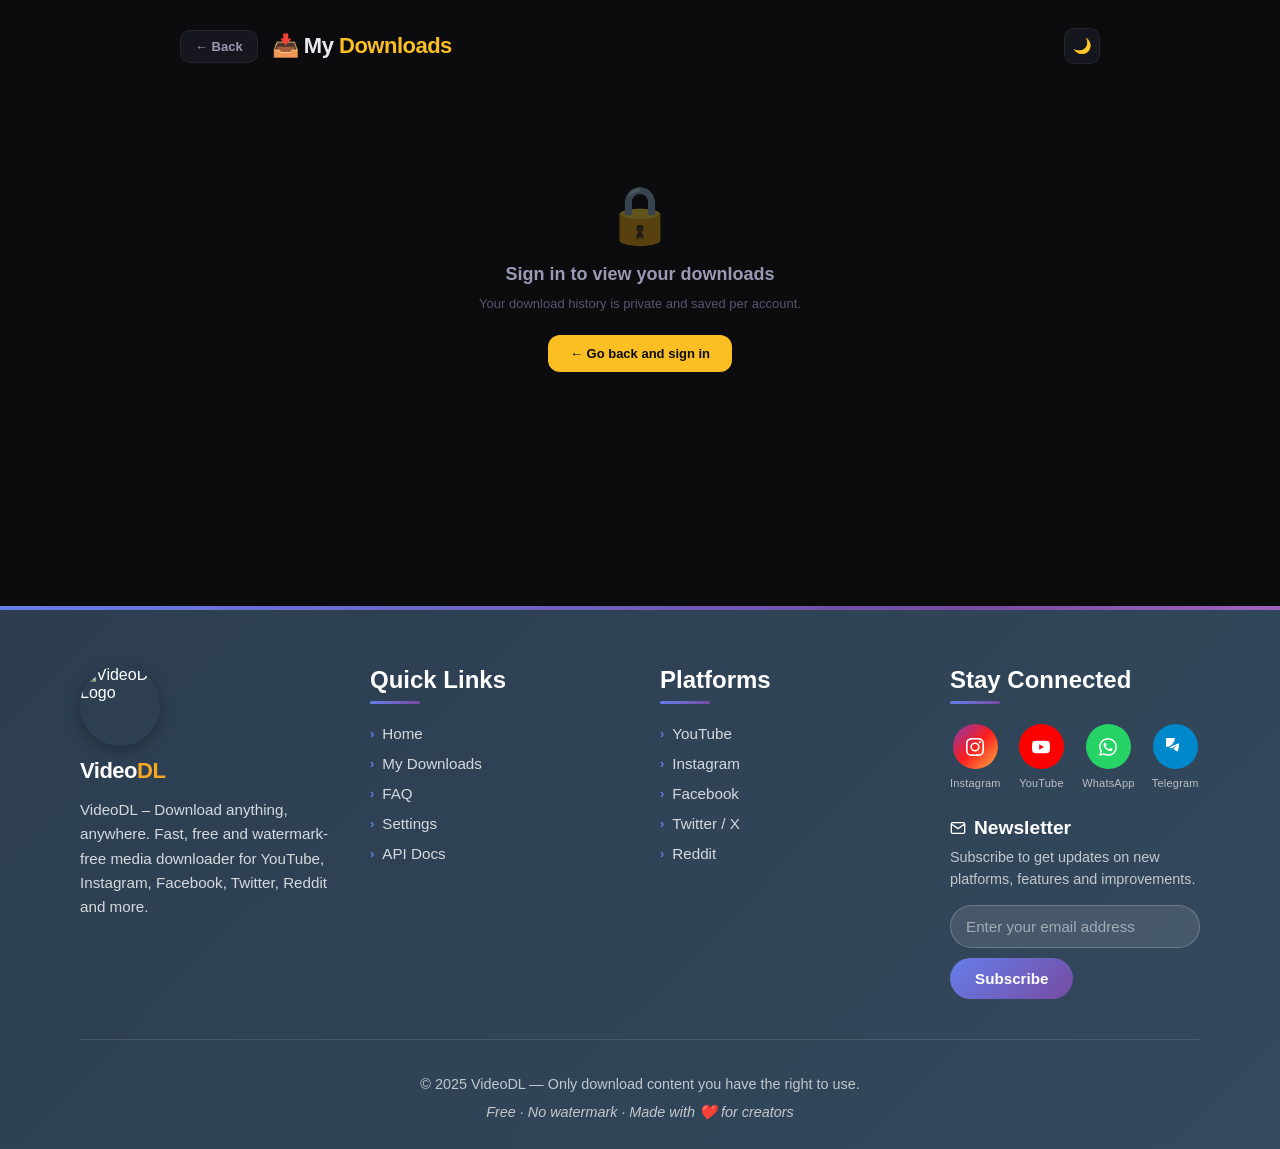
==== commit 612b4ebf: "Update downloads.html" ====
--- a/frontend/templates/downloads.html
+++ b/frontend/templates/downloads.html
@@ -3,7 +3,13 @@
 <head>
 <meta charset="UTF-8"/>
 <meta name="viewport" content="width=device-width, initial-scale=1.0"/>
-<title>My Downloads — Smart Media Fetcher</title>
+<title>My Downloads — VideoDl | Free Video Downloader</title>
+<meta name="description" content="View and manage your download history. VideoDl — free online Instagram Reel and YouTube video downloader."/>
+<meta name="robots" content="noindex"/>
+<meta property="og:title" content="My Downloads — VideoDl | Free Video Downloader"/>
+<meta property="og:description" content="View and manage your download history. VideoDl — free online Instagram Reel and YouTube video downloader."/>
+<meta property="og:url" content="https://videodl.onrender.com/"/>
+<meta name="theme-color" content="#fbbf24"/>
 <link rel="preconnect" href="https://fonts.googleapis.com"/>
 <link href="https://fonts.googleapis.com/css2?family=Cabinet+Grotesk:wght@400;500;700;800;900&family=JetBrains+Mono:wght@300;400;500&display=swap" rel="stylesheet"/>
 <style>
@@ -85,10 +91,21 @@
 .sort-select:focus{border-color:var(--amber);}
 .filter-row{display:flex;align-items:center;gap:6px;flex-wrap:wrap;}
 .filter-label{font-size:11px;font-weight:700;color:var(--text-3);text-transform:uppercase;letter-spacing:0.5px;margin-right:4px;}
-.filter-chip{padding:6px 13px;border-radius:100px;font-size:12px;font-weight:600;border:1px solid var(--border);background:var(--surface);color:var(--text-2);cursor:pointer;transition:all 0.2s;font-family:'Cabinet Grotesk',sans-serif;white-space:nowrap;}
-.filter-chip:hover{border-color:var(--amber);color:var(--amber);}
-.filter-chip.active{background:var(--amber);border-color:var(--amber);color:#0c0c0f;}
-.filter-chip .count{opacity:0.7;font-size:11px;}
+.filter-chip{
+  display:inline-flex;align-items:center;gap:7px;
+  padding:8px 16px;border-radius:100px;
+  border:1px solid var(--border);background:var(--surface);
+  cursor:pointer;transition:all 0.2s;
+  font-family:'Cabinet Grotesk',sans-serif;white-space:nowrap;
+}
+.filter-chip:hover{border-color:rgba(251,191,36,0.4);background:var(--amber-dim);}
+.filter-chip:hover .fc-text{color:var(--amber);}
+.filter-chip.active{background:var(--amber);border-color:var(--amber);}
+.filter-chip.active .fc-text{color:#0c0c0f;}
+.filter-chip.active .fc-count{background:rgba(12,12,15,0.2);color:#0c0c0f;}
+.fc-icon{font-size:14px;line-height:1;}
+.fc-text{font-size:12px;font-weight:700;color:var(--text-2);letter-spacing:0.1px;}
+.fc-count{font-size:10px;font-weight:700;padding:2px 7px;border-radius:100px;background:rgba(255,255,255,0.06);color:var(--text-3);}
 
 /* ── Results bar ── */
 .results-bar{display:flex;align-items:center;justify-content:space-between;margin-bottom:12px;padding:0 4px;}
@@ -138,13 +155,83 @@
 .pg-btn.active{background:var(--amber-dim);}
 .pg-info{font-size:12px;color:var(--text-3);padding:0 8px;}
 
-@media(max-width:640px){
+@media(max-width:768px){
   .stats-grid{grid-template-columns:repeat(2,1fr);}
-  .search-row{flex-direction:column;}
+  .chart-card{display:none;}
+}
+@media(max-width:580px){
+  .wrapper{padding:16px 14px 40px;}
+  .page-header{flex-wrap:wrap;gap:10px;}
+  .header-left{gap:10px;}
+  .page-title{font-size:18px;}
+  .stats-grid{grid-template-columns:repeat(2,1fr);gap:8px;}
+  .stat-num{font-size:20px;}
+  .toolbar{padding:12px 14px;}
+  .search-row{flex-direction:column;gap:8px;}
   .sort-select{width:100%;}
-  .dl-card-inner{flex-wrap:wrap;}
-  .chart-card{display:none;}
-}
+  .filter-row{gap:4px;}
+  .filter-chip{padding:5px 10px;font-size:11px;}
+  .dl-card-inner{flex-wrap:wrap;gap:10px;}
+  .dl-content{min-width:calc(100% - 56px);}
+  .dl-actions{margin-left:auto;}
+  .pagination{flex-wrap:wrap;gap:4px;}
+}
+@media(max-width:360px){
+  .stats-grid{grid-template-columns:1fr 1fr;}
+  .stat-card{padding:14px;}
+  .stat-num{font-size:18px;}
+}
+/* ============================================
+   FOOTER
+   ============================================ */
+.site-footer{background:linear-gradient(135deg,#2c3e50 0%,#34495e 100%);color:#fff;padding:60px 0 20px;margin-top:80px;position:relative;width:100vw;left:50%;margin-left:-50vw;}
+.site-footer::before{content:'';position:absolute;top:0;left:0;right:0;height:4px;background:linear-gradient(90deg,#667eea,#764ba2,#f093fb,#f5576c,#667eea);background-size:300% 100%;animation:footerBorderSlide 4s linear infinite}
+@keyframes footerBorderSlide{0%{background-position:0% 0%}100%{background-position:300% 0%}}
+.footer-container{max-width:1200px;margin:0 auto;padding:0 40px}
+.footer-top{display:grid;grid-template-columns:repeat(auto-fit,minmax(250px,1fr));gap:40px;padding-bottom:40px;border-bottom:1px solid rgba(255,255,255,0.1)}
+.footer-about{max-width:300px}
+.footer-logo{width:80px;height:80px;margin-bottom:12px;border-radius:50%;box-shadow:0 4px 15px rgba(0,0,0,0.3);transition:transform 0.3s ease;display:block;object-fit:cover}
+.footer-logo:hover{transform:scale(1.05) rotate(5deg)}
+.footer-brand-name{font-family:'Cabinet Grotesk',sans-serif;font-size:22px;font-weight:900;color:#fff;letter-spacing:-0.5px;display:block;margin-bottom:14px}
+.footer-brand-name span{color:#f5a623}
+.footer-about p{font-size:0.95rem;line-height:1.6;color:rgba(255,255,255,0.8);margin-top:0}
+.footer-section h3{font-family:'Cabinet Grotesk',sans-serif;font-size:1.5rem;font-weight:800;margin-bottom:20px;color:#fff;position:relative;padding-bottom:10px}
+.footer-section h3::after{content:'';position:absolute;bottom:0;left:0;width:50px;height:3px;background:linear-gradient(90deg,#667eea,#764ba2);border-radius:2px;transition:width 0.3s ease}
+.footer-section:hover h3::after{width:80px}
+.footer-links ul{list-style:none;padding:0;margin:0}
+.footer-links ul li{margin-bottom:12px}
+.footer-links ul li a{color:rgba(255,255,255,0.8);text-decoration:none;font-size:0.95rem;font-family:'Cabinet Grotesk',sans-serif;transition:all 0.3s ease;display:inline-flex;align-items:center;gap:8px}
+.footer-links ul li a i{font-style:normal;font-size:0.8rem;font-weight:700;color:#667eea;transition:transform 0.3s ease}
+.footer-links ul li a:hover{color:#fff;padding-left:5px}
+.footer-links ul li a:hover i{transform:translateX(3px)}
+.social-links{display:flex;gap:15px;margin-bottom:30px;flex-wrap:wrap}
+.social-link{width:45px;height:45px;border-radius:50%;display:flex;align-items:center;justify-content:center;color:#fff;text-decoration:none;transition:all 0.3s ease;position:relative;overflow:hidden;flex-shrink:0}
+.social-link::before{content:'';position:absolute;inset:0;background:rgba(255,255,255,0.1);border-radius:50%;transform:scale(0);transition:transform 0.3s ease}
+.social-link:hover::before{transform:scale(1)}
+.social-link svg{position:relative;z-index:1}
+.social-link.instagram{background:linear-gradient(135deg,#833ab4,#fd1d1d,#fcb045)}
+.social-link.youtube{background:#ff0000}
+.social-link.whatsapp{background:#25d366}
+.social-link.telegram{background:#0088cc}
+.social-link:hover{transform:translateY(-4px) scale(1.1);box-shadow:0 8px 20px rgba(0,0,0,0.3)}
+/* Social icon with label underneath */
+.social-links-grid{display:grid;grid-template-columns:repeat(4,1fr);gap:16px;margin-bottom:28px}
+.social-item{display:flex;flex-direction:column;align-items:center;gap:8px}
+.social-label{font-size:11px;color:rgba(255,255,255,0.65);font-family:'Cabinet Grotesk',sans-serif;font-weight:500;text-align:center;letter-spacing:0.2px}
+.newsletter{margin-top:4px}
+.newsletter h4{font-family:'Cabinet Grotesk',sans-serif;font-size:1.2rem;font-weight:700;margin-bottom:8px;color:#fff;display:flex;align-items:center;gap:8px}
+.newsletter p{font-size:0.9rem;color:rgba(255,255,255,0.7);margin-bottom:15px;line-height:1.5}
+.newsletter-form{display:flex;gap:10px;flex-wrap:wrap}
+.newsletter-input{flex:1;min-width:200px;padding:12px 15px;border:1px solid rgba(255,255,255,0.2);border-radius:25px;background:rgba(255,255,255,0.1);color:#fff;font-size:0.95rem;font-family:'Cabinet Grotesk',sans-serif;outline:none;transition:all 0.3s ease}
+.newsletter-input::placeholder{color:rgba(255,255,255,0.5)}
+.newsletter-input:focus{background:rgba(255,255,255,0.15);border-color:rgba(255,255,255,0.4);box-shadow:0 0 0 3px rgba(102,126,234,0.25)}
+.newsletter-btn{padding:12px 25px;background:linear-gradient(135deg,#667eea,#764ba2);color:#fff;border:none;border-radius:25px;font-weight:700;font-size:0.95rem;font-family:'Cabinet Grotesk',sans-serif;cursor:pointer;transition:all 0.3s ease;white-space:nowrap}
+.newsletter-btn:hover{background:linear-gradient(135deg,#764ba2,#667eea);transform:translateY(-2px);box-shadow:0 5px 15px rgba(102,126,234,0.45)}
+.newsletter-btn:active{transform:translateY(0)}
+.footer-bottom{text-align:center;padding-top:28px;margin-top:8px}
+.footer-bottom p{color:rgba(255,255,255,0.7);font-size:0.9rem;margin-bottom:8px;font-family:'Cabinet Grotesk',sans-serif}
+.footer-credits{font-size:0.85rem;color:rgba(255,255,255,0.55);margin-top:12px;font-style:italic;font-family:'Cabinet Grotesk',sans-serif}
+@keyframes heartbeat{0%,100%{transform:scale(1)}50%{transform:scale(1.25)}}
 </style>
 </head>
 <body>
@@ -153,7 +240,7 @@
   <!-- Header -->
   <div class="page-header">
     <div class="header-left">
-      <a href="/" class="back-btn">← Back</a>
+      <a href="/" class="back-btn" onclick="event.preventDefault();window.location.href='/?from=downloads'">← Back</a>
       <h1 class="page-title">📥 My <span>Downloads</span></h1>
     </div>
     <div class="header-right">
@@ -196,13 +283,12 @@
     </div>
     <div class="filter-row">
       <span class="filter-label">Filter:</span>
-      <button class="filter-chip active" data-filter="all" onclick="setFilter('all',this)">All <span class="count" id="cnt-all"></span></button>
-      <button class="filter-chip" data-filter="youtube" onclick="setFilter('youtube',this)">▶️ YouTube <span class="count" id="cnt-youtube"></span></button>
-      <button class="filter-chip" data-filter="instagram" onclick="setFilter('instagram',this)">📸 Instagram <span class="count" id="cnt-instagram"></span></button>
-      <button class="filter-chip" data-filter="tiktok" onclick="setFilter('tiktok',this)">🎵 TikTok <span class="count" id="cnt-tiktok"></span></button>
-      <button class="filter-chip" data-filter="video" onclick="setFilter('video',this)">🎬 Video <span class="count" id="cnt-video"></span></button>
-      <button class="filter-chip" data-filter="image" onclick="setFilter('image',this)">🖼️ Image <span class="count" id="cnt-image"></span></button>
-      <button class="filter-chip" data-filter="document" onclick="setFilter('document',this)">📄 Doc <span class="count" id="cnt-document"></span></button>
+      <button class="filter-chip active" data-filter="all" onclick="setFilter('all',this)"><span class="fc-icon">⚡</span><span class="fc-text">All</span><span class="fc-count" id="cnt-all"></span></button>
+      <button class="filter-chip" data-filter="youtube" onclick="setFilter('youtube',this)"><span class="fc-icon">▶️</span><span class="fc-text">YouTube</span><span class="fc-count" id="cnt-youtube"></span></button>
+      <button class="filter-chip" data-filter="instagram" onclick="setFilter('instagram',this)"><span class="fc-icon">📸</span><span class="fc-text">Instagram</span><span class="fc-count" id="cnt-instagram"></span></button>
+      <button class="filter-chip" data-filter="video" onclick="setFilter('video',this)"><span class="fc-icon">🎬</span><span class="fc-text">Video</span><span class="fc-count" id="cnt-video"></span></button>
+      <button class="filter-chip" data-filter="image" onclick="setFilter('image',this)"><span class="fc-icon">🖼️</span><span class="fc-text">Image</span><span class="fc-count" id="cnt-image"></span></button>
+      <button class="filter-chip" data-filter="document" onclick="setFilter('document',this)"><span class="fc-icon">📄</span><span class="fc-text">Doc</span><span class="fc-count" id="cnt-document"></span></button>
     </div>
   </div>
 
@@ -221,24 +307,24 @@
 </div>
 
 <script>
-const ICONS={youtube:'▶️',instagram:'📸',tiktok:'🎵',twitter:'🐦',facebook:'📘',reddit:'🤖',vimeo:'🎬',pinterest:'📌',direct:'🔗',image:'🖼️',video:'🎬',audio:'🎵',document:'📄',unknown:'🔗'};
+const ICONS={youtube:'▶️',instagram:'📸',twitter:'🐦',facebook:'📘',reddit:'🤖',direct:'🔗',image:'🖼️',video:'🎬',audio:'🎵',document:'📄',unknown:'🔗'};
 const PER_PAGE=10;
 let currentPage=1,currentFilter='all',currentSearch='',currentSort='newest';
-let isDark=localStorage.getItem('smf_theme')!=='light';
+let isDark=localStorage.getItem('vdl_theme')!=='light';
 
 function applyTheme(){
   document.documentElement.setAttribute('data-theme',isDark?'dark':'light');
   document.getElementById('themeBtn').textContent=isDark?'🌙':'☀️';
 }
 applyTheme();
-document.getElementById('themeBtn').onclick=()=>{isDark=!isDark;localStorage.setItem('smf_theme',isDark?'dark':'light');applyTheme();};
+document.getElementById('themeBtn').onclick=()=>{isDark=!isDark;localStorage.setItem('vdl_theme',isDark?'dark':'light');applyTheme();};
 
 function getHistoryKey(){
-  const t=localStorage.getItem('smf_token');
+  const t=localStorage.getItem('vdl_token');
   if(!t)return null;
-  const u=localStorage.getItem('smf_user');
-  if(u){try{const p=JSON.parse(u);return'smf_history_'+(p.username||p.email||'user').replace(/[^a-z0-9]/gi,'_');}catch(e){}}
-  return'smf_history_user';
+  const u=localStorage.getItem('vdl_user');
+  if(u){try{const p=JSON.parse(u);return'vdl_history_'+(p.username||p.email||'user').replace(/[^a-z0-9]/gi,'_');}catch(e){}}
+  return'vdl_history_user';
 }
 
 function getHistory(){
@@ -356,14 +442,17 @@
     all:items.length,
     youtube:items.filter(i=>(i.platform||'').toLowerCase().includes('youtube')).length,
     instagram:items.filter(i=>(i.platform||'').toLowerCase().includes('instagram')).length,
-    tiktok:items.filter(i=>(i.platform||'').toLowerCase().includes('tiktok')).length,
+  
     video:items.filter(i=>getBadge(i)==='video').length,
     image:items.filter(i=>getBadge(i)==='image').length,
     document:items.filter(i=>getBadge(i)==='document').length,
   };
   Object.keys(counts).forEach(k=>{
     const el=document.getElementById('cnt-'+k);
-    if(el)el.textContent=counts[k]>0?'('+counts[k]+')':'';
+    if(el){
+      el.textContent=counts[k]>0?counts[k]:'';
+      el.style.display=counts[k]>0?'':'none';
+    }
   });
 }
 
@@ -504,7 +593,7 @@
 function goPage(p){currentPage=p;renderList();window.scrollTo({top:0,behavior:'smooth'});}
 
 function renderPage(){
-  const token=localStorage.getItem('smf_token');
+  const token=localStorage.getItem('vdl_token');
   const list=document.getElementById('dlList');
   if(!token){
     document.getElementById('statsGrid').innerHTML='';
@@ -527,5 +616,94 @@
 
 renderPage();
 </script>
+<footer class="site-footer">
+  <div class="footer-container">
+
+    <div class="footer-top">
+
+      <!-- Col 1: About -->
+      <div class="footer-section footer-about">
+        <img src="/static/videodl-logo.png" alt="VideoDL Logo" class="footer-logo"/>
+        <span class="footer-brand-name">Video<span>DL</span></span>
+        <p>VideoDL – Download anything, anywhere. Fast, free and watermark-free media downloader for YouTube, Instagram, Facebook, Twitter, Reddit and more.</p>
+      </div>
+
+      <!-- Col 2: Quick Links -->
+      <div class="footer-section footer-links">
+        <h3>Quick Links</h3>
+        <ul>
+          <li><a href="/"><i>›</i> Home</a></li>
+          <li><a href="/downloads"><i>›</i> My Downloads</a></li>
+          <li><a href="/faq"><i>›</i> FAQ</a></li>
+          <li><a href="/settings"><i>›</i> Settings</a></li>
+          <li><a href="/api/docs"><i>›</i> API Docs</a></li>
+        </ul>
+      </div>
+
+      <!-- Col 3: Platforms -->
+      <div class="footer-section footer-links">
+        <h3>Platforms</h3>
+        <ul>
+          <li><a href="#"><i>›</i> YouTube</a></li>
+          <li><a href="#"><i>›</i> Instagram</a></li>
+          <li><a href="#"><i>›</i> Facebook</a></li>
+          <li><a href="#"><i>›</i> Twitter / X</a></li>
+          <li><a href="#"><i>›</i> Reddit</a></li>
+        </ul>
+      </div>
+
+      <!-- Col 4: Stay Connected -->
+      <div class="footer-section">
+        <h3>Stay Connected</h3>
+        <div class="social-links-grid">
+          <div class="social-item">
+            <a href="#" class="social-link instagram" aria-label="Instagram">
+              <svg width="18" height="18" viewBox="0 0 24 24" fill="currentColor"><path d="M12 2.163c3.204 0 3.584.012 4.85.07 3.252.148 4.771 1.691 4.919 4.919.058 1.265.069 1.645.069 4.849 0 3.205-.012 3.584-.069 4.849-.149 3.225-1.664 4.771-4.919 4.919-1.266.058-1.644.07-4.85.07-3.204 0-3.584-.012-4.849-.07-3.26-.149-4.771-1.699-4.919-4.92-.058-1.265-.07-1.644-.07-4.849 0-3.204.013-3.583.07-4.849.149-3.227 1.664-4.771 4.919-4.919 1.266-.057 1.645-.069 4.849-.069zM12 0C8.741 0 8.333.014 7.053.072 2.695.272.273 2.69.073 7.052.014 8.333 0 8.741 0 12c0 3.259.014 3.668.072 4.948.2 4.358 2.618 6.78 6.98 6.98C8.333 23.986 8.741 24 12 24c3.259 0 3.668-.014 4.948-.072 4.354-.2 6.782-2.618 6.979-6.98.059-1.28.073-1.689.073-4.948 0-3.259-.014-3.667-.072-4.947-.196-4.354-2.617-6.78-6.979-6.98C15.668.014 15.259 0 12 0zm0 5.838a6.162 6.162 0 100 12.324 6.162 6.162 0 000-12.324zM12 16a4 4 0 110-8 4 4 0 010 8zm6.406-11.845a1.44 1.44 0 100 2.881 1.44 1.44 0 000-2.881z"/></svg>
+            </a>
+            <span class="social-label">Instagram</span>
+          </div>
+          <div class="social-item">
+            <a href="#" class="social-link youtube" aria-label="YouTube">
+              <svg width="18" height="18" viewBox="0 0 24 24" fill="currentColor"><path d="M23.495 6.205a3.007 3.007 0 00-2.088-2.088c-1.87-.501-9.396-.501-9.396-.501s-7.507-.01-9.396.501A3.007 3.007 0 00.527 6.205a31.247 31.247 0 00-.522 5.805 31.247 31.247 0 00.522 5.783 3.007 3.007 0 002.088 2.088c1.868.502 9.396.502 9.396.502s7.506 0 9.396-.502a3.007 3.007 0 002.088-2.088 31.247 31.247 0 00.5-5.783 31.247 31.247 0 00-.5-5.805zM9.609 15.601V8.408l6.264 3.602z"/></svg>
+            </a>
+            <span class="social-label">YouTube</span>
+          </div>
+          <div class="social-item">
+            <a href="#" class="social-link whatsapp" aria-label="WhatsApp">
+              <svg width="18" height="18" viewBox="0 0 24 24" fill="currentColor"><path d="M17.472 14.382c-.297-.149-1.758-.867-2.03-.967-.273-.099-.471-.148-.67.15-.197.297-.767.966-.94 1.164-.173.199-.347.223-.644.075-.297-.15-1.255-.463-2.39-1.475-.883-.788-1.48-1.761-1.653-2.059-.173-.297-.018-.458.13-.606.134-.133.298-.347.446-.52.149-.174.198-.298.298-.497.099-.198.05-.371-.025-.52-.075-.149-.669-1.612-.916-2.207-.242-.579-.487-.5-.669-.51-.173-.008-.371-.01-.57-.01-.198 0-.52.074-.792.372-.272.297-1.04 1.016-1.04 2.479 0 1.462 1.065 2.875 1.213 3.074.149.198 2.096 3.2 5.077 4.487.709.306 1.262.489 1.694.625.712.227 1.36.195 1.871.118.571-.085 1.758-.719 2.006-1.413.248-.694.248-1.289.173-1.413-.074-.124-.272-.198-.57-.347m-5.421 7.403h-.004a9.87 9.87 0 01-5.031-1.378l-.361-.214-3.741.982.998-3.648-.235-.374a9.86 9.86 0 01-1.51-5.26c.001-5.45 4.436-9.884 9.888-9.884 2.64 0 5.122 1.03 6.988 2.898a9.825 9.825 0 012.893 6.994c-.003 5.45-4.437 9.884-9.885 9.884m8.413-18.297A11.815 11.815 0 0012.05 0C5.495 0 .16 5.335.157 11.892c0 2.096.547 4.142 1.588 5.945L.057 24l6.305-1.654a11.882 11.882 0 005.683 1.448h.005c6.554 0 11.89-5.335 11.893-11.893a11.821 11.821 0 00-3.48-8.413z"/></svg>
+            </a>
+            <span class="social-label">WhatsApp</span>
+          </div>
+          <div class="social-item">
+            <a href="#" class="social-link telegram" aria-label="Telegram">
+              <svg width="18" height="18" viewBox="0 0 24 24" fill="currentColor"><path d="M11.944 0A12 12 0 100 12a12 12 0 0011.944-12zm4.962 7.224c.1-.002.321.023.465.14a.506.506 0 01.171.325c.016.093.036.306.02.472-.18 1.898-.962 6.502-1.36 8.627-.168.9-.499 1.201-.82 1.23-.696.065-1.225-.46-1.9-.902-1.056-.693-1.653-1.124-2.678-1.8-1.185-.78-.417-1.21.258-1.91.177-.184 3.247-2.977 3.307-3.23.007-.032.014-.15-.056-.212s-.174-.041-.249-.024c-.106.024-1.793 1.14-5.061 3.345-.48.33-.913.49-1.302.48-.428-.008-1.252-.241-1.865-.44-.752-.245-1.349-.374-1.297-.789.027-.216.325-.437.893-.663 3.498-1.524 5.83-2.529 6.998-3.014 3.332-1.386 4.025-1.627 4.476-1.635z"/></svg>
+            </a>
+            <span class="social-label">Telegram</span>
+          </div>
+        </div>
+
+        <div class="newsletter">
+          <h4>
+            <svg width="16" height="16" viewBox="0 0 24 24" fill="none" stroke="currentColor" stroke-width="2"><path d="M4 4h16c1.1 0 2 .9 2 2v12c0 1.1-.9 2-2 2H4c-1.1 0-2-.9-2-2V6c0-1.1.9-2 2-2z"/><polyline points="22,6 12,13 2,6"/></svg>
+            Newsletter
+          </h4>
+          <p>Subscribe to get updates on new platforms, features and improvements.</p>
+          <div class="newsletter-form">
+            <input type="email" class="newsletter-input" placeholder="Enter your email address" id="footerEmailInput"/>
+            <button class="newsletter-btn" onclick="subscribeNewsletter(this)">Subscribe</button>
+          </div>
+        </div>
+      </div>
+
+    </div><!-- /footer-top -->
+
+    <!-- Bottom bar -->
+    <div class="footer-bottom">
+      <p>© 2025 VideoDL — Only download content you have the right to use.</p>
+      <p class="footer-credits">Free · No watermark · Made with <span style="color:#f5576c;animation:heartbeat 1.5s ease-in-out infinite;display:inline-block;">❤️</span> for creators</p>
+    </div>
+
+  </div><!-- /footer-container -->
+</footer>
 </body>
 </html>
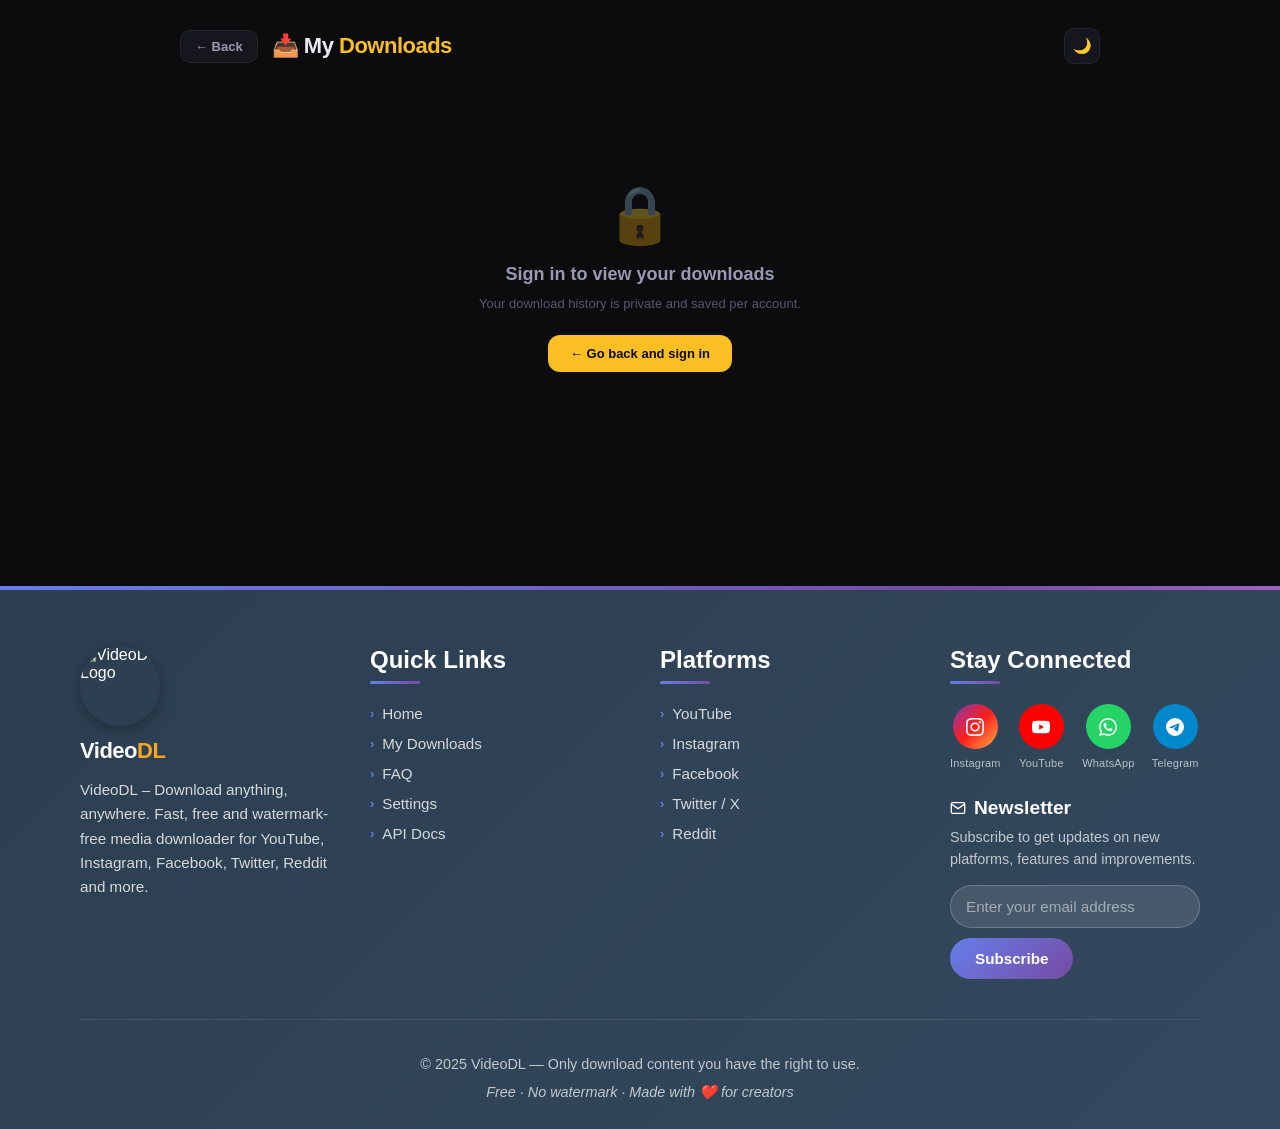
==== commit 7699f42f: "Update downloads.html" ====
--- a/frontend/templates/downloads.html
+++ b/frontend/templates/downloads.html
@@ -184,7 +184,7 @@
 /* ============================================
    FOOTER
    ============================================ */
-.site-footer{background:linear-gradient(135deg,#2c3e50 0%,#34495e 100%);color:#fff;padding:60px 0 20px;margin-top:80px;position:relative;width:100vw;left:50%;margin-left:-50vw;}
+.site-footer{background:linear-gradient(135deg,#2c3e50 0%,#34495e 100%);color:#fff;padding:60px 0 20px;margin-top:80px;position:relative;width:100vw;left:50%;margin-left:-50vw;box-sizing:border-box;}
 .site-footer::before{content:'';position:absolute;top:0;left:0;right:0;height:4px;background:linear-gradient(90deg,#667eea,#764ba2,#f093fb,#f5576c,#667eea);background-size:300% 100%;animation:footerBorderSlide 4s linear infinite}
 @keyframes footerBorderSlide{0%{background-position:0% 0%}100%{background-position:300% 0%}}
 .footer-container{max-width:1200px;margin:0 auto;padding:0 40px}
@@ -232,6 +232,8 @@
 .footer-bottom p{color:rgba(255,255,255,0.7);font-size:0.9rem;margin-bottom:8px;font-family:'Cabinet Grotesk',sans-serif}
 .footer-credits{font-size:0.85rem;color:rgba(255,255,255,0.55);margin-top:12px;font-style:italic;font-family:'Cabinet Grotesk',sans-serif}
 @keyframes heartbeat{0%,100%{transform:scale(1)}50%{transform:scale(1.25)}}
+
+body{padding-bottom:0 !important;margin-bottom:0 !important;}.wrapper,.page-wrapper,.container{padding-bottom:40px !important;}
 </style>
 </head>
 <body>
@@ -676,7 +678,7 @@
           </div>
           <div class="social-item">
             <a href="#" class="social-link telegram" aria-label="Telegram">
-              <svg width="18" height="18" viewBox="0 0 24 24" fill="currentColor"><path d="M11.944 0A12 12 0 100 12a12 12 0 0011.944-12zm4.962 7.224c.1-.002.321.023.465.14a.506.506 0 01.171.325c.016.093.036.306.02.472-.18 1.898-.962 6.502-1.36 8.627-.168.9-.499 1.201-.82 1.23-.696.065-1.225-.46-1.9-.902-1.056-.693-1.653-1.124-2.678-1.8-1.185-.78-.417-1.21.258-1.91.177-.184 3.247-2.977 3.307-3.23.007-.032.014-.15-.056-.212s-.174-.041-.249-.024c-.106.024-1.793 1.14-5.061 3.345-.48.33-.913.49-1.302.48-.428-.008-1.252-.241-1.865-.44-.752-.245-1.349-.374-1.297-.789.027-.216.325-.437.893-.663 3.498-1.524 5.83-2.529 6.998-3.014 3.332-1.386 4.025-1.627 4.476-1.635z"/></svg>
+              <svg width="18" height="18" viewBox="0 0 24 24" fill="currentColor"><path d="M11.944 0A12 12 0 0 0 0 12a12 12 0 0 0 12 12 12 12 0 0 0 12-12A12 12 0 0 0 12 0a12 12 0 0 0-.056 0zm4.962 7.224c.1-.002.321.023.465.14a.506.506 0 0 1 .171.325c.016.093.036.306.02.472-.18 1.898-.962 6.502-1.36 8.627-.168.9-.499 1.201-.82 1.23-.696.065-1.225-.46-1.9-.902-1.056-.693-1.653-1.124-2.678-1.8-1.185-.78-.417-1.21.258-1.91.177-.184 3.247-2.977 3.307-3.23.007-.032.014-.15-.056-.212s-.174-.041-.249-.024c-.106.024-1.793 1.14-5.061 3.345-.48.33-.913.49-1.302.48-.428-.008-1.252-.241-1.865-.44-.752-.245-1.349-.374-1.297-.789.027-.216.325-.437.893-.663 3.498-1.524 5.83-2.529 6.998-3.014 3.332-1.386 4.025-1.627 4.476-1.635z"/></svg>
             </a>
             <span class="social-label">Telegram</span>
           </div>
@@ -689,7 +691,7 @@
           </h4>
           <p>Subscribe to get updates on new platforms, features and improvements.</p>
           <div class="newsletter-form">
-            <input type="email" class="newsletter-input" placeholder="Enter your email address" id="footerEmailInput"/>
+            <input type="email" class="newsletter-input" placeholder="Enter your email address" id="footerEmailInput_dow"/>
             <button class="newsletter-btn" onclick="subscribeNewsletter(this)">Subscribe</button>
           </div>
         </div>
@@ -705,5 +707,22 @@
 
   </div><!-- /footer-container -->
 </footer>
+<script>
+function subscribeNewsletter(btn){
+  var input=btn.previousElementSibling||document.getElementById('footerEmailInput');
+  var email=input?input.value.trim():'';
+  var re=/^[a-zA-Z0-9._%+\-]+@[a-zA-Z][a-zA-Z0-9.\-]*\.[a-zA-Z]{2,}$/;
+  if(!email||!re.test(email)){
+    if(input){input.style.borderColor='rgba(255,80,80,0.7)';input.placeholder='Enter a valid email';}
+    setTimeout(function(){if(input){input.style.borderColor='';input.placeholder='Enter your email address';}},2000);
+    return;
+  }
+  btn.textContent='✅ Subscribed!';
+  btn.style.background='linear-gradient(135deg,#34d399,#059669)';
+  btn.disabled=true;
+  if(input)input.value='';
+  setTimeout(function(){btn.textContent='Subscribe';btn.style.background='';btn.disabled=false;},3000);
+}
+</script>
 </body>
 </html>
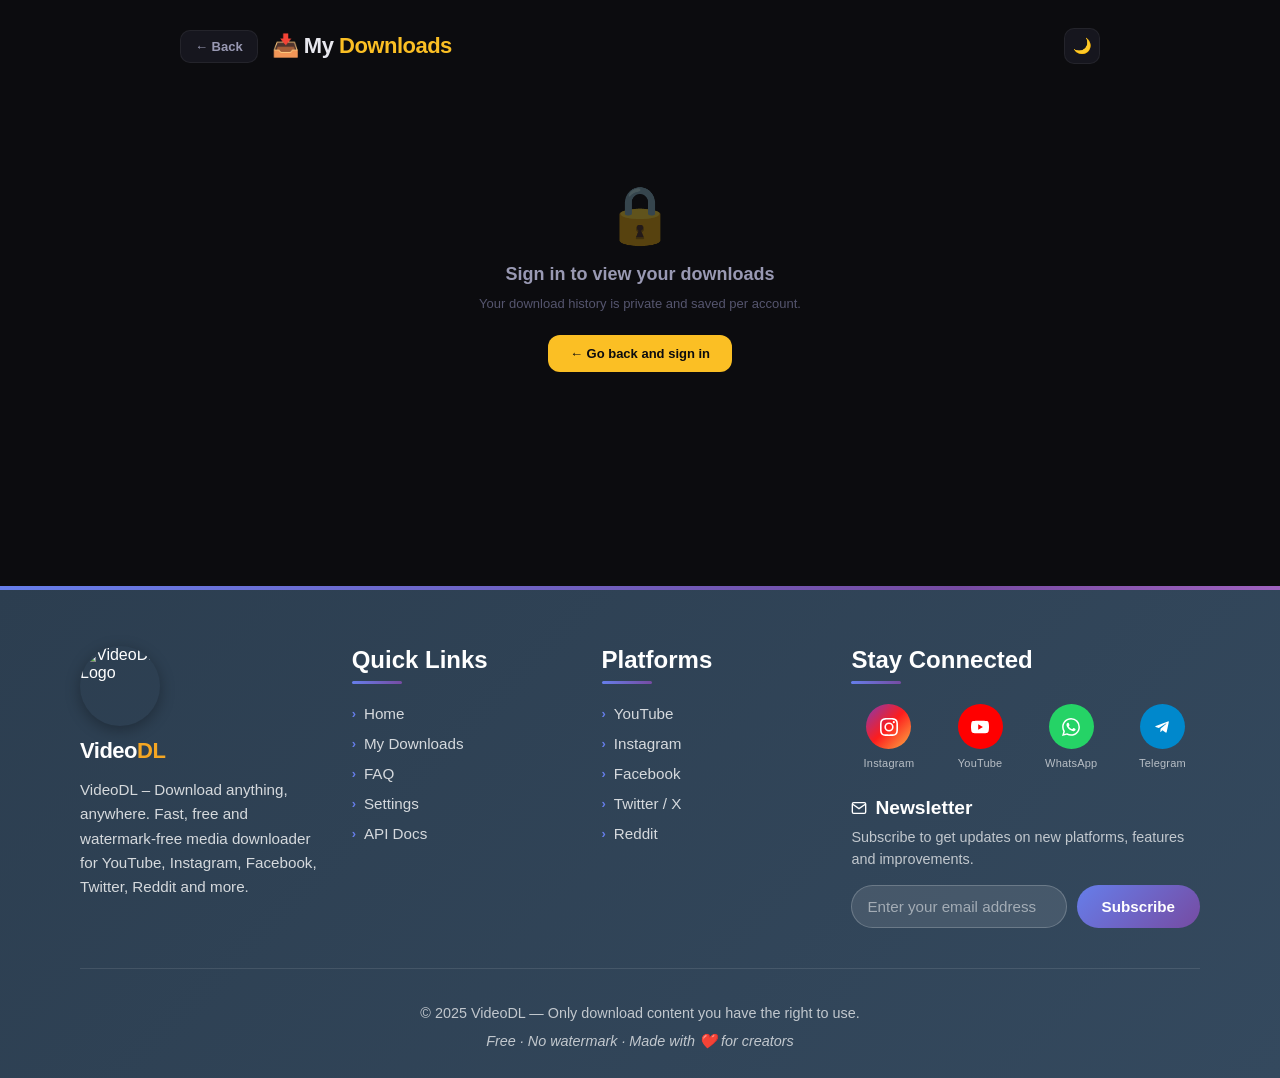
==== commit aa5686a0: "Update downloads.html" ====
--- a/frontend/templates/downloads.html
+++ b/frontend/templates/downloads.html
@@ -188,8 +188,8 @@
 .site-footer::before{content:'';position:absolute;top:0;left:0;right:0;height:4px;background:linear-gradient(90deg,#667eea,#764ba2,#f093fb,#f5576c,#667eea);background-size:300% 100%;animation:footerBorderSlide 4s linear infinite}
 @keyframes footerBorderSlide{0%{background-position:0% 0%}100%{background-position:300% 0%}}
 .footer-container{max-width:1200px;margin:0 auto;padding:0 40px}
-.footer-top{display:grid;grid-template-columns:repeat(auto-fit,minmax(250px,1fr));gap:40px;padding-bottom:40px;border-bottom:1px solid rgba(255,255,255,0.1)}
-.footer-about{max-width:300px}
+.footer-top{display:grid;grid-template-columns:1.1fr 1fr 1fr 1.6fr;gap:32px;padding-bottom:40px;border-bottom:1px solid rgba(255,255,255,0.1);align-items:start}
+.footer-about{max-width:100%}
 .footer-logo{width:80px;height:80px;margin-bottom:12px;border-radius:50%;box-shadow:0 4px 15px rgba(0,0,0,0.3);transition:transform 0.3s ease;display:block;object-fit:cover}
 .footer-logo:hover{transform:scale(1.05) rotate(5deg)}
 .footer-brand-name{font-family:'Cabinet Grotesk',sans-serif;font-size:22px;font-weight:900;color:#fff;letter-spacing:-0.5px;display:block;margin-bottom:14px}
@@ -229,6 +229,16 @@
 .newsletter-btn:hover{background:linear-gradient(135deg,#764ba2,#667eea);transform:translateY(-2px);box-shadow:0 5px 15px rgba(102,126,234,0.45)}
 .newsletter-btn:active{transform:translateY(0)}
 .footer-bottom{text-align:center;padding-top:28px;margin-top:8px}
+@media(max-width:580px){
+  .footer-top{grid-template-columns:1fr;gap:24px}
+  .footer-section{text-align:left}
+  .footer-section h3::after{left:0;transform:none}
+  .footer-links ul li a{justify-content:flex-start}
+  .social-links-grid{justify-items:center}
+  .newsletter-form{flex-direction:column}
+  .newsletter-input{min-width:100%}
+  .newsletter-btn{width:100%}
+}
 .footer-bottom p{color:rgba(255,255,255,0.7);font-size:0.9rem;margin-bottom:8px;font-family:'Cabinet Grotesk',sans-serif}
 .footer-credits{font-size:0.85rem;color:rgba(255,255,255,0.55);margin-top:12px;font-style:italic;font-family:'Cabinet Grotesk',sans-serif}
 @keyframes heartbeat{0%,100%{transform:scale(1)}50%{transform:scale(1.25)}}
@@ -678,7 +688,7 @@
           </div>
           <div class="social-item">
             <a href="#" class="social-link telegram" aria-label="Telegram">
-              <svg width="18" height="18" viewBox="0 0 24 24" fill="currentColor"><path d="M11.944 0A12 12 0 0 0 0 12a12 12 0 0 0 12 12 12 12 0 0 0 12-12A12 12 0 0 0 12 0a12 12 0 0 0-.056 0zm4.962 7.224c.1-.002.321.023.465.14a.506.506 0 0 1 .171.325c.016.093.036.306.02.472-.18 1.898-.962 6.502-1.36 8.627-.168.9-.499 1.201-.82 1.23-.696.065-1.225-.46-1.9-.902-1.056-.693-1.653-1.124-2.678-1.8-1.185-.78-.417-1.21.258-1.91.177-.184 3.247-2.977 3.307-3.23.007-.032.014-.15-.056-.212s-.174-.041-.249-.024c-.106.024-1.793 1.14-5.061 3.345-.48.33-.913.49-1.302.48-.428-.008-1.252-.241-1.865-.44-.752-.245-1.349-.374-1.297-.789.027-.216.325-.437.893-.663 3.498-1.524 5.83-2.529 6.998-3.014 3.332-1.386 4.025-1.627 4.476-1.635z"/></svg>
+              <svg width="18" height="18" viewBox="0 0 24 24" fill="currentColor"><path d="M9.78 18.65l.28-4.23 7.68-6.92c.34-.31-.07-.46-.52-.19L7.74 13.3 3.64 12c-.88-.25-.89-.86.2-1.3l15.97-6.16c.73-.33 1.43.18 1.15 1.3l-2.72 12.81c-.19.91-.74 1.13-1.5.71L12.6 16.3l-1.99 1.93c-.23.23-.42.42-.83.42z"/></svg>
             </a>
             <span class="social-label">Telegram</span>
           </div>
